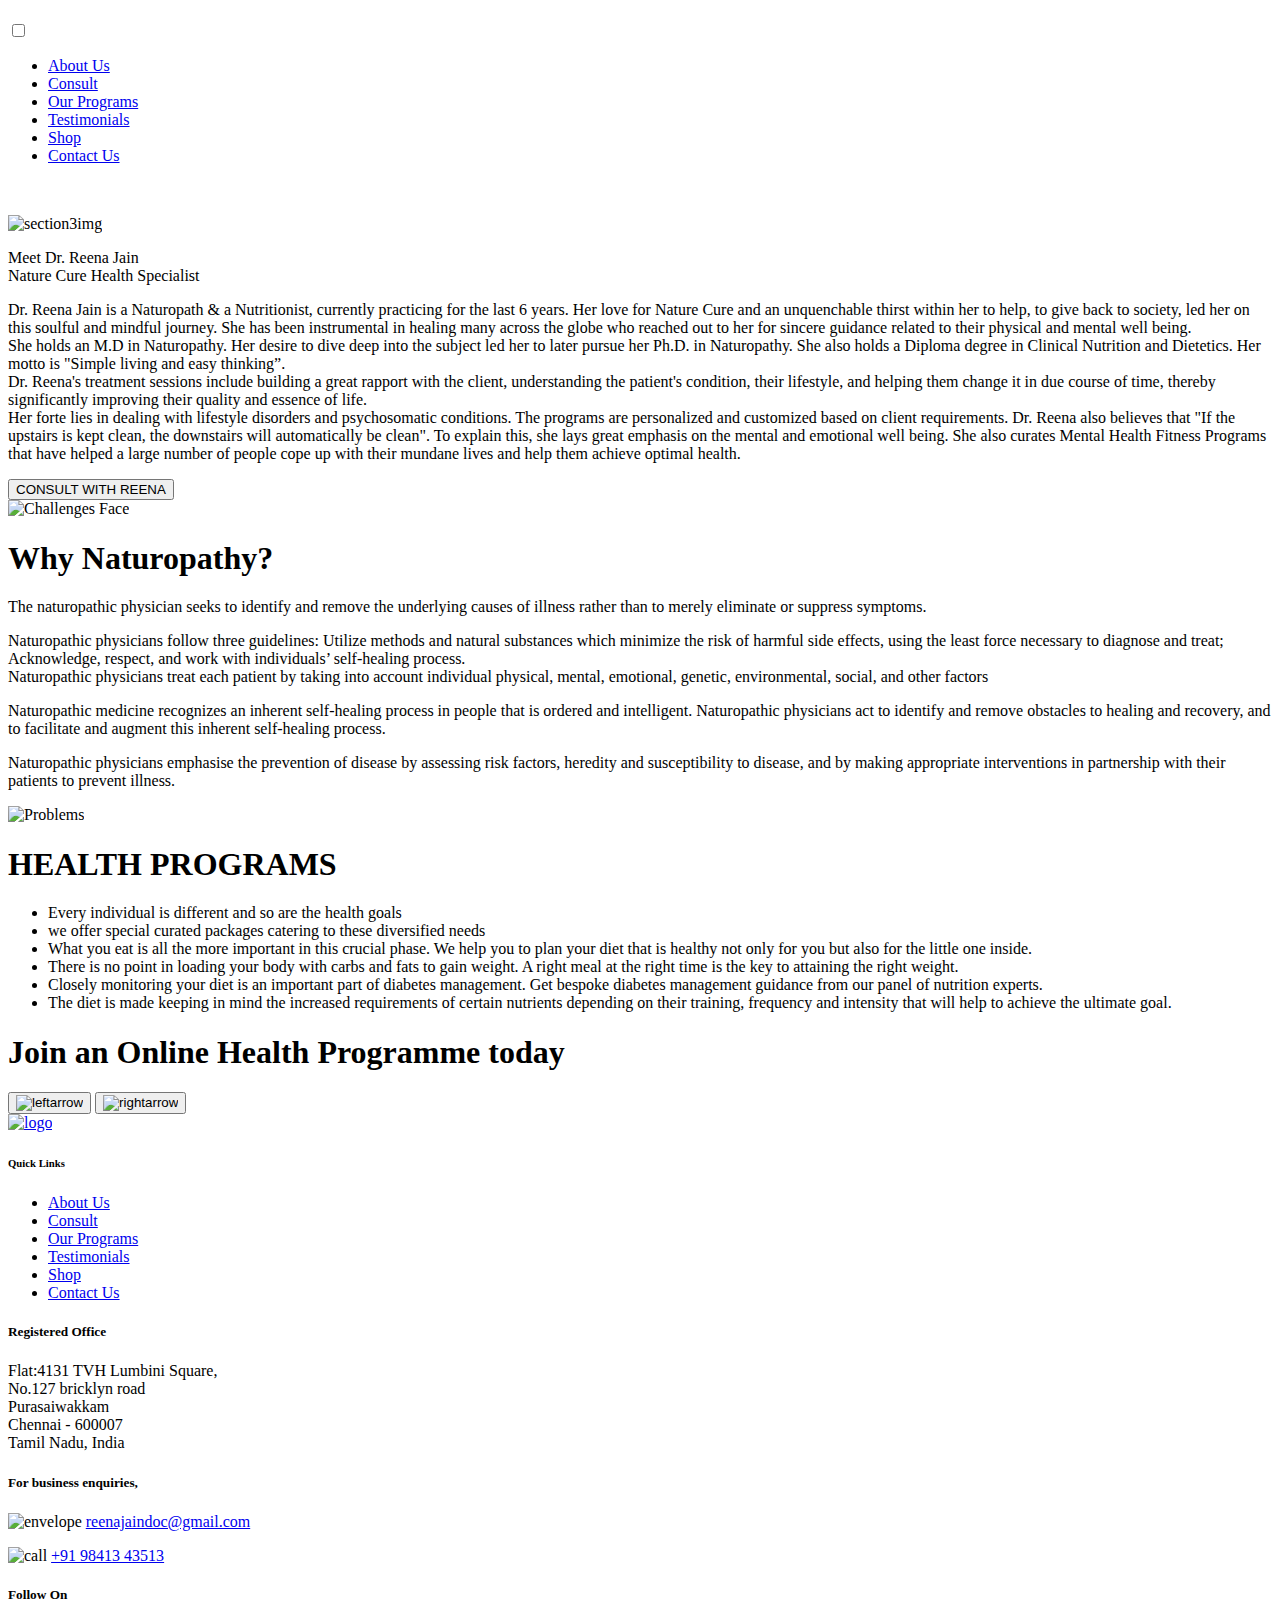
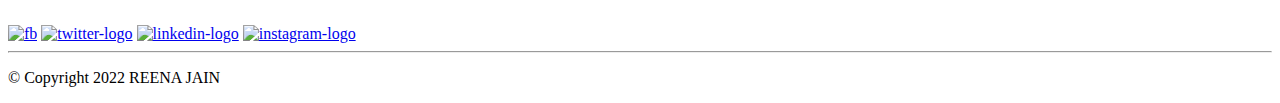
==== index.html @ e1720767 "Add files via upload" ====
<!DOCTYPE html>
<html lang="en">
<head>
<meta charset="UTF-8">
<meta name="viewport" content="width=device-width, initial-scale=1.0">
<meta http-equiv="X-UA-Compatible" content="ie=edge">
<link href="https://stackpath.bootstrapcdn.com/font-awesome/4.7.0/css/font-awesome.min.css" rel="stylesheet">
<link href="https://fonts.googleapis.com/css?family=Bellefair&display=swap" rel="stylesheet">
<link href="https://fonts.googleapis.com/css?family=Open+Sans:300,400,700&display=swap" rel="stylesheet">
<!-- reset css -->
<link rel="stylesheet" href="./assets/css/reset.css">
<!-- styles -->
<link rel="stylesheet" href="./assets/css/style.css">
<link rel="stylesheet" href="./assets/css/responsive.css">
<title>Reena Jain</title>
</head>
<body>
<!-- header section starts here-->
  <div class="header">
    <h1 class="header__logoH1">
      <a class="header__logo" title="REENA ESSENTIALS" href="index.html">
      </a>
    </h1>
          <div id="menuToggle">
              <input type="checkbox" />
                  <span></span>
                  <span></span>
                  <span></span>
             </div>
      <div class="header__navbar" >
          <ul class="header__navbarli"  id="header_navbarli">
            <li> <a class="header__navbarlist" href="about.html" title="about us"> About Us</a></li>
            <li> <a class="header__navbarlist" href="Consult.html" title="Consult">Consult</a></li>
            <li> <a class="header__navbarlist" href="ourprograms.html" title="our Programs">Our Programs</a></li>
            <li> <a class="header__navbarlist"  href="testimonials.html" title="Testimonials"> Testimonials</a></li>
            <li> <a class="header__navbarlist" href="shop.html" title="shop ">Shop</a></li>
            <li> <a class="header__navbarlist"  href="contact.html" title="contact ">Contact Us</a></li>
          </ul>
      </div>
  </div>
  <!-- header section ends here-->
<!-- banner section starts here-->
  <div class="banner">
  <!--   <h1>Personalised hiring gurus!</h1>
    <p class="banner__para ">finding your next stellar UX employee or dream job</p> -->
      <!-- <div class="banner__img"></div> -->
              <base href="">
          <div id="slider">
            <figure>
              <img src="./assets/images/banner3.jpg" alt="">
              <img src="./assets/images/banner2.jpg" alt="">
              <img src="./assets/images/banner1.jpg" alt="">
              <img src="./assets/images/banner5.jpg" alt="">
              <img src="./assets/images/banner4.jpg" alt="">
            </figure>
        </div>
  </div>
<!-- banner section ends here-->
<!-- contain section starts here-->
  <div class="section3">
     <img src="./assets/images/dp.jpeg" class="section3__img" alt="section3img">
    <div class="section3__contain">
      <p class="section3__contain1"> Meet Dr. Reena Jain<br/><span>Nature Cure Health Specialist<span></p>
      <p class="section3__contain2">Dr. Reena Jain is a Naturopath & a Nutritionist, currently practicing for the last 6 years. Her love for Nature Cure and an unquenchable thirst within her to help, to give back to society, led her on this soulful and mindful journey. She has been instrumental in healing many across the globe who reached out to her for sincere guidance related to their physical and mental well being. <br/>
      She holds an M.D in Naturopathy. Her desire to dive deep into the subject led her to later pursue her Ph.D. in Naturopathy. She also holds a Diploma degree in Clinical Nutrition and Dietetics. Her motto is  "Simple living and easy thinking”. <br/>
      Dr. Reena's treatment sessions include building a great rapport with the client, understanding the patient's condition, their lifestyle, and helping them change it in due course of time, thereby significantly improving their quality and essence of life. <br/>
      Her forte lies in dealing with lifestyle disorders and psychosomatic conditions. The programs are personalized and customized based on client requirements. Dr. Reena also believes that "If the upstairs is kept clean, the downstairs will automatically be clean". To explain this, she lays great emphasis on the mental and emotional well being. She also curates Mental Health Fitness Programs that have helped a large number of people cope up with their mundane lives and help them achieve optimal health.
      </p>
      <button class="section3__talentbutton">CONSULT WITH REENA</button>
    </div>
   
  </div>
<!-- contain section ends here-->
<!-- section 4 starts here -->
  
    <div class="section4">
      <div class="section4__image">
        <img src="./assets/images/nature.jpeg" alt="Challenges Face" >
      </div>
      <div class="section4__content">
        <h1>Why Naturopathy?</h1>
        <p >The naturopathic physician seeks to identify and remove the underlying causes of illness rather than to merely eliminate or suppress symptoms.</p>
        <p>  Naturopathic physicians follow three guidelines: Utilize methods and natural substances which minimize the risk of harmful side effects, using the least force necessary to diagnose and treat; Acknowledge, respect, and work with individuals’ self-healing process.
          <br/>
          Naturopathic physicians treat each patient by taking into account individual physical, mental, emotional, genetic, environmental, social, and other factors</p>
        <p>Naturopathic medicine recognizes an inherent self-healing process in people that is ordered and intelligent. Naturopathic physicians act to identify and remove obstacles to healing and recovery, and to facilitate and augment this inherent self-healing process.</p>
        <p>Naturopathic physicians emphasise the prevention of disease by assessing risk factors, heredity and susceptibility to disease, and by making appropriate interventions in partnership with their patients to prevent illness.</p>
      </div>
    </div>
<!-- section 4 ends here -->

<!-- section 5 starts here -->
    <div class="section5">
      <div class="section5__image">
        <img src="./assets/images/programs.png" alt="Problems">
      </div>
      <div class="section5__content">
        <h1 >HEALTH PROGRAMS</h1>
        <ul>
          <li>Every individual is different and so are the health goals</li>
          <li>we offer special curated packages catering to these diversified needs</li>
          <li>What you eat is all the more important in this crucial phase. We help you to plan your diet that is healthy not only for you but also for the little one inside.</li>
          <li>There is no point in loading your body with carbs and fats to gain weight. A right meal at the right time is the key to attaining the right weight.</li>
          <li>Closely monitoring your diet is an important part of diabetes management. Get bespoke diabetes management guidance from our panel of nutrition experts.</li>
          <li>The diet is made keeping in mind the increased requirements of certain nutrients depending on their training, frequency and intensity that will help to achieve the ultimate goal.</li>
        </ul>
      </div>
    </div>
<!-- section 5 ends here -->

<!-- varied development design section starts here-->
<div class="container p8">
  <div class="resCarousel" data-items="2-4-4-4" data-interval="2000" data-slide="1" data-animator="lazy">
    <h1 class="developmentheading">Join an Online Health Programme today</h1>
      <div class="resCarousel-inner">
        <div class="item">
          <div class="tile">
            <div class="class1">
            </div>
          </div>
        </div>
        <div class="item">
        <div class="tile">
        <div class="class2">
        </div>
        </div>
        </div>
        <div class="item">
        <div class="tile">
        <div class="class3">
        </div>
        </div>
        </div>
        <div class="item">
        <div class="tile">
        <div class="class4">
        </div>
        </div>
        </div>
        <div class="item">
        <div class="tile">
        <div class="class5">
        </div>
        </div>
        </div>
        <div class="item">
        <div class="tile">
        <div class="class6">
        </div>
        </div>
        </div>
        <div class="item">
        <div class="tile">
        <div class="class7">
        </div>
        </div>
        </div>
        <div class="item">
        <div class="tile">
        <div class="class8">
        </div>
        </div>
        </div>
        <div class="item">
        <div class="tile">
        <div class="class9">
        </div>
        </div>  
        </div>
        <div class="item">
        <div class="tile">
        <div class="class10">
        </div>
        </div>
        </div>
        <div class="item">
        <div class="tile">
        <div class="class11">
        </div>
        </div>
        </div>
        <div class="item">
        <div class="tile">
        <div class="class12">
        </div>
        </div>
        </div>
        <div class="item">
        <div class="tile">
        <div class="class13">
        </div>
        </div>
        </div>
        <div class="item">
        <div class="tile">
        <div class="class14">
        </div>
        </div>
        </div>
      </div>
        <button class='btn btn-default leftRs' id="leftarrow"><img src="./assets/images/left-arrow.png"  class="leftarrowimg" alt="leftarrow"></button>
        <button class='btn btn-default rightRs' id="rightarrow"><img src="./assets/images/right-arrow.png" class="rightarrowimg" alt="rightarrow"></button>
    </div>
  </div>

<!-- varied development design section ends here-->

<!-- footer section starts here-->
  <div class="footer">
    <div class="footer__content"> 
      <div class="footer__leftDiv">
        <a href="#"><img src="./assets/images/logo.jpeg" class=" footer__logo" alt="logo">  </a>
      </div> 
        <div class="footer__rightDiv">
          <div class="footer__quicklinks myClass">
            <h6 class="footer__quicklinksheader">Quick Links </h6>
              <ul>
              <li><a href="about.html" class="footer__menu">About Us</a></li>
              <li><a href="services.html" class="footer__menu">Consult</a></li>
              <li><a href="process.html" class="footer__menu">Our Programs</a></li>
              <li><a href="whyus.html" class="footer__menu">Testimonials</a></li>
              <li><a href="careers.html" class="footer__menu">Shop</a></li>
              <li><a href="contact.html" class="footer__menu">Contact Us</a></li>
              </ul>
          </div>
            <div class="footer__register myClass">
              <h5 class="footer__registerheader">Registered Office </h5>
                <p class="footer__regaddress">
                  Flat:4131 TVH Lumbini Square,   <br>
                    No.127 bricklyn road <br>
                  Purasaiwakkam<br>
                  Chennai - 600007<br>
                  Tamil Nadu, India </p>
            </div>
          <div class="footer__share myClass">
                <div class="footer__business">
                    <h5 class="footer__contactheader"> For business enquiries,</h5>
                      <p class="footer__contdetails"><img src="./assets/images/envelope.png" class="envelope" alt="envelope"> <a href="mailto:admin@theuxgurus.com" class="footer__mail" title="careers">reenajaindoc@gmail.com </a></p>
                      <p class="footer__contdetails"><img src="./assets/images/call.png" class="call" alt="call"> <a class="footer__mail" href="tel:01234567890">+91 98413 43513</a></p>
                </div>
          </div>
            <div class="footer__contact myClass">
              <h5 class="footer__followheader"> Follow On</h5>
                <div class="footer__social-networks">
                  <a href="https://www.facebook.com/UxgurusConsultancy" target="_blank" class="facebook footer-icon"><img src="./assets/images/facebook-logo.png" class="facebook" alt="fb"></a>
                  <a href="https://twitter.com/UXG_Consultancy" target="_blank" class="twitter footer-icon"><img src="./assets/images/twitter-logo.png" class="twitter-logo" alt="twitter-logo"></a>
                  <a href="https://www.linkedin.com/in/uxgurus/" target="_blank" class="google footer-icon"><img src="./assets/images/linkedin-logo.png" class="linkedin" alt="linkedin-logo"></a>
                  <a href="https://www.instagram.com/your_uxgurus/" target="_blank" class="google footer-icon"><img src="./assets/images/instagram.png" class="instagram" alt="instagram-logo"></a>     
            </div>  
        </div>
      </div>
    </div>
      <hr >
        <p class="footer__copyright">© Copyright 2022 REENA JAIN </p>
  </div>
<!-- footer section ends here-->
<script
  src="https://code.jquery.com/jquery-3.4.1.js"
  integrity="sha256-WpOohJOqMqqyKL9FccASB9O0KwACQJpFTUBLTYOVvVU="
  crossorigin="anonymous"></script>
  <script src="./js/main.js"></script> 
<script src="./js/resCarousel.js"></script>

</body>

</html>
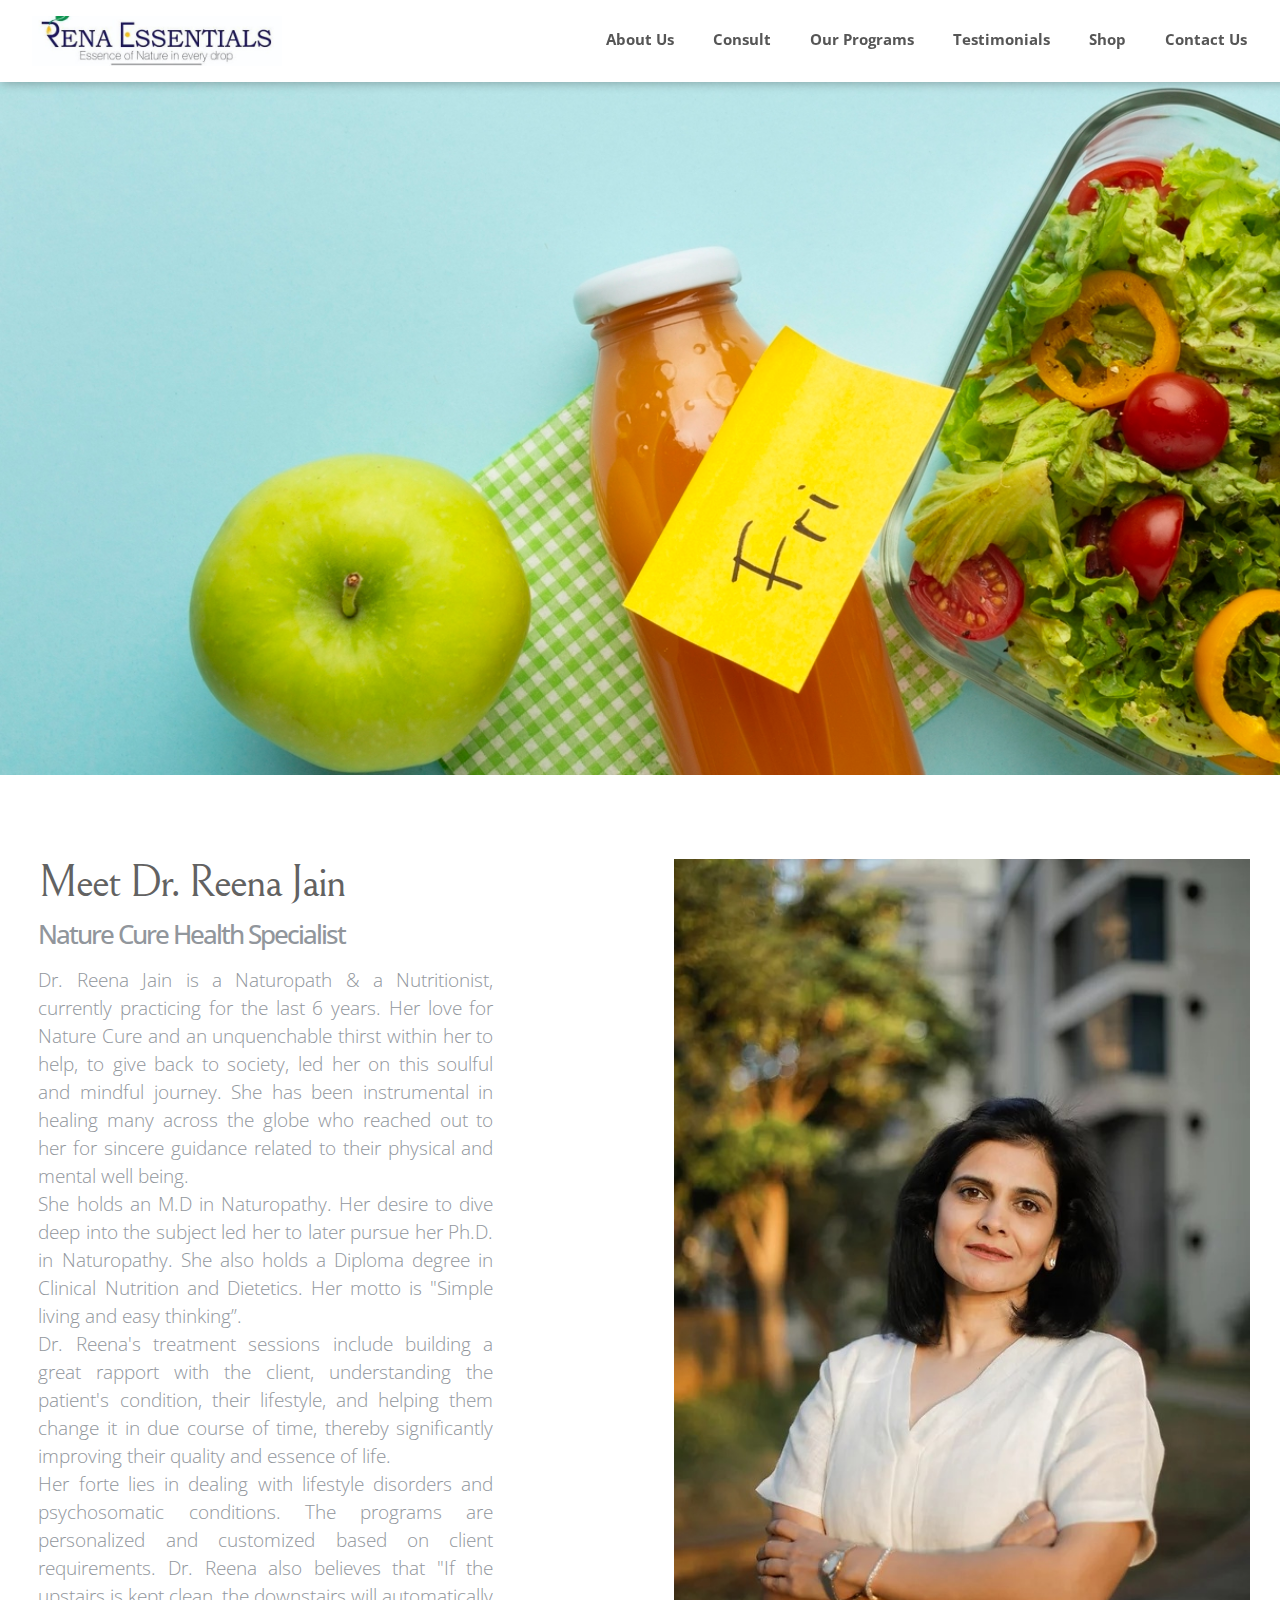
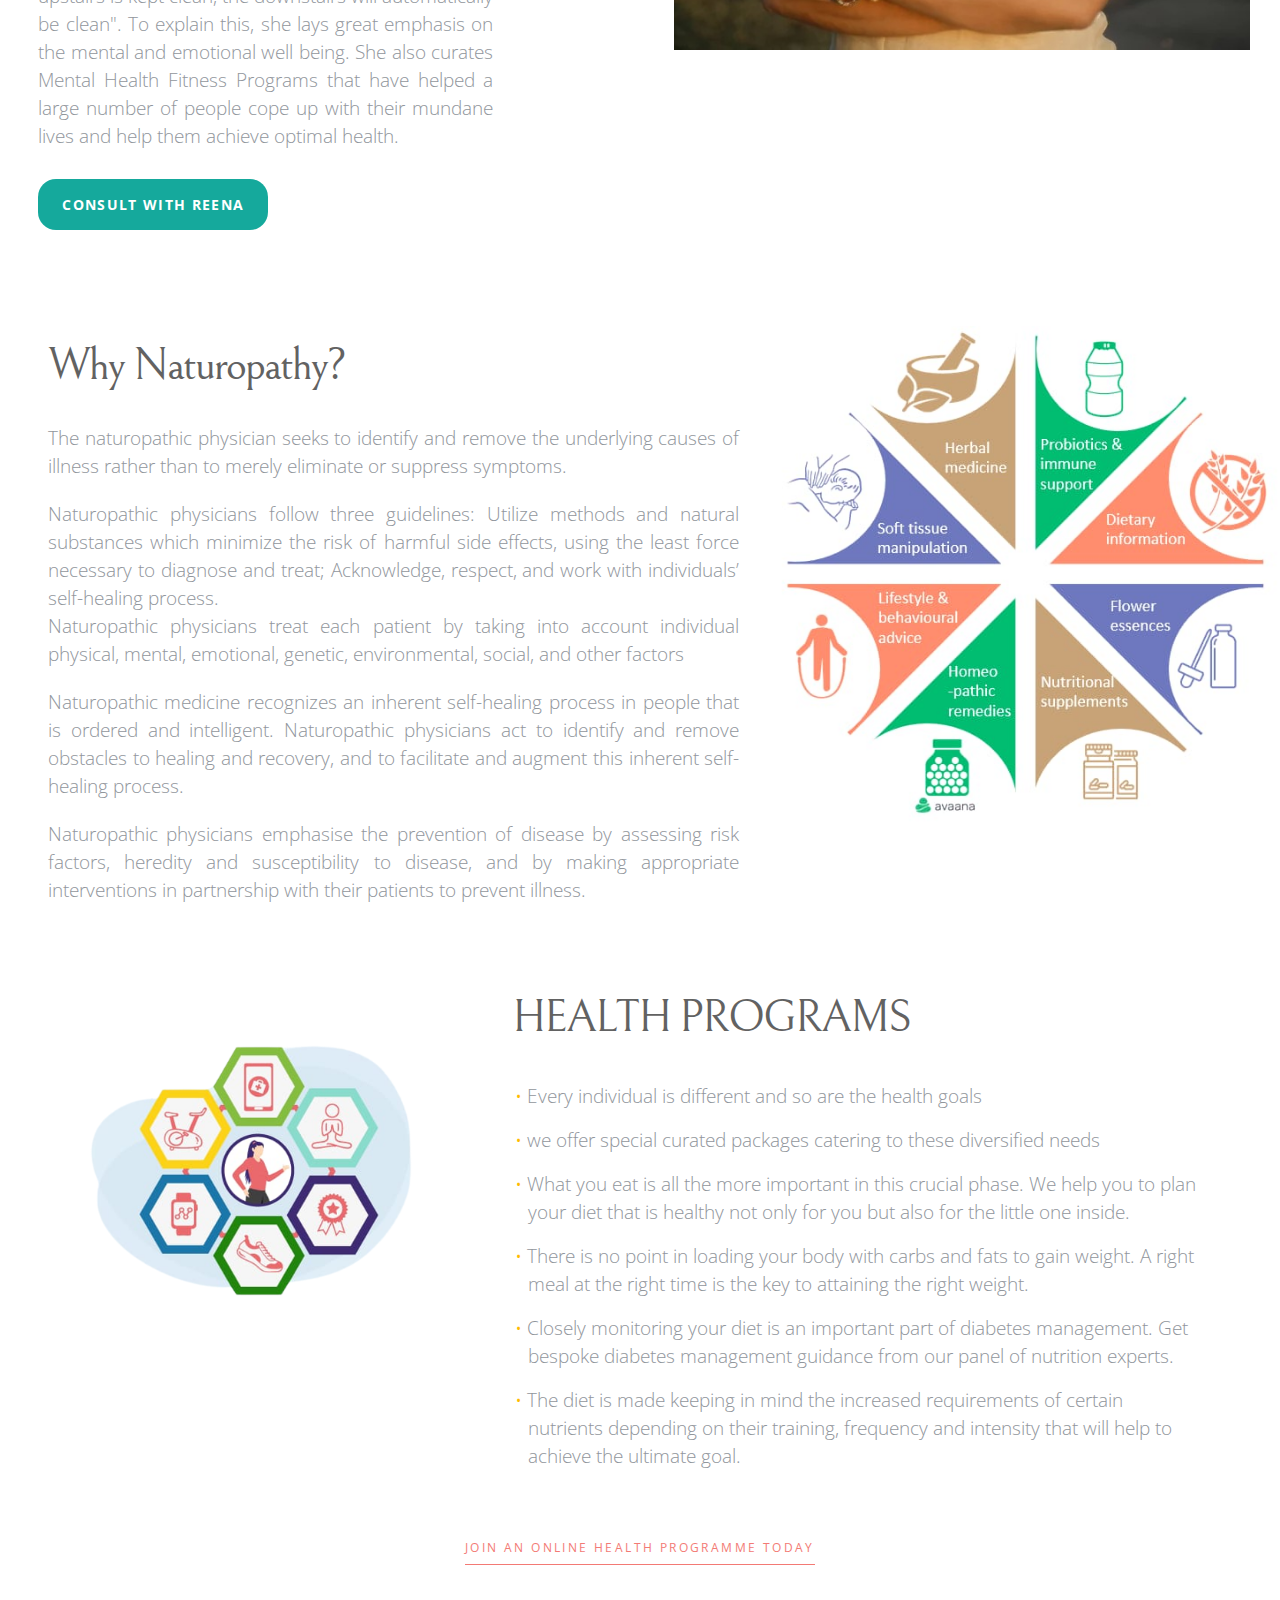
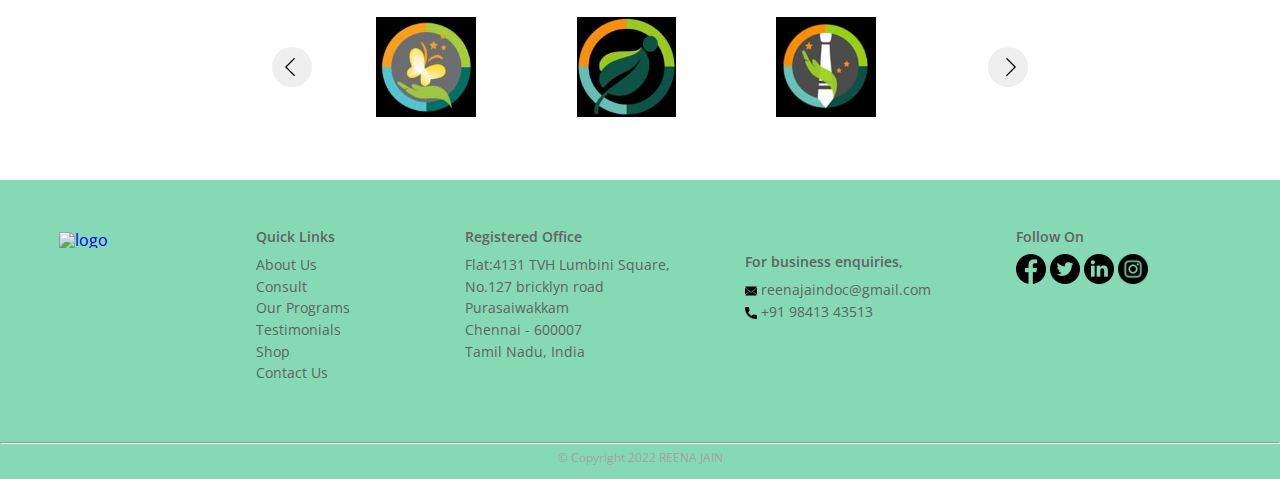
==== commit 7c6e0094: "Add files via upload" ====
--- a/index.html
+++ b/index.html
@@ -32,8 +32,8 @@
             <li> <a class="header__navbarlist" href="about.html" title="about us"> About Us</a></li>
             <li> <a class="header__navbarlist" href="Consult.html" title="Consult">Consult</a></li>
             <li> <a class="header__navbarlist" href="ourprograms.html" title="our Programs">Our Programs</a></li>
-            <li> <a class="header__navbarlist"  href="testimonials.html" title="Testimonials"> Testimonials</a></li>
-            <li> <a class="header__navbarlist" href="shop.html" title="shop ">Shop</a></li>
+            <li> <a class="header__navbarlist"  href="testimonial.html" title="Testimonials"> Testimonials</a></li>
+            <li> <a class="header__navbarlist" href="wwww.renaessentials.com" title="shop ">Shop</a></li>
             <li> <a class="header__navbarlist"  href="contact.html" title="contact ">Contact Us</a></li>
           </ul>
       </div>
@@ -219,7 +219,7 @@
               <li><a href="services.html" class="footer__menu">Consult</a></li>
               <li><a href="process.html" class="footer__menu">Our Programs</a></li>
               <li><a href="whyus.html" class="footer__menu">Testimonials</a></li>
-              <li><a href="careers.html" class="footer__menu">Shop</a></li>
+              <li><a href="wwww.renaessentials.com" class="footer__menu">Shop</a></li>
               <li><a href="contact.html" class="footer__menu">Contact Us</a></li>
               </ul>
           </div>
@@ -235,7 +235,7 @@
           <div class="footer__share myClass">
                 <div class="footer__business">
                     <h5 class="footer__contactheader"> For business enquiries,</h5>
-                      <p class="footer__contdetails"><img src="./assets/images/envelope.png" class="envelope" alt="envelope"> <a href="mailto:admin@theuxgurus.com" class="footer__mail" title="careers">reenajaindoc@gmail.com </a></p>
+                      <p class="footer__contdetails"><img src="./assets/images/envelope.png" class="envelope" alt="envelope"> <a href="mailto:reenajaindoc@gmail.com" class="footer__mail" title="careers">reenajaindoc@gmail.com </a></p>
                       <p class="footer__contdetails"><img src="./assets/images/call.png" class="call" alt="call"> <a class="footer__mail" href="tel:01234567890">+91 98413 43513</a></p>
                 </div>
           </div>
--- a/assets/css/style.css
+++ b/assets/css/style.css
@@ -0,0 +1,1041 @@
+.site-title{
+font-family:"Open Sans", sans-serif;
+}
+.main-navigation ul li a,.main-navigation ul li a:visited,button,a.button,a.fl-button,input[type="button"],input[type="reset"],input[type="submit"]{
+font-family:"Open Sans", sans-serif;
+}
+h1,h2,h3,h4,h5,h6,label,legend,table th,dl dt,.entry-title,.widget-title{
+font-family:"Open Sans", sans-serif;
+}
+body,p,ol li,ul li,dl dd,.fl-callout-text{
+font-family:"Open Sans", sans-serif;
+}
+blockquote,.entry-meta,.entry-footer,.comment-list li .comment-meta .says,.comment-list li .comment-metadata,.comment-reply-link,#respond .logged-in-as{
+font-family:"Open Sans", sans-serif;
+}
+@font-face{
+font-family:OpenSans-Light;
+src: url(../fonts/OpenSans-Light.ttf);
+}
+@font-face{
+font-family:Bellefair-Regular;
+src: url(../fonts/Bellefair-Regular.ttf);
+}
+@font-face{
+font-family:OpenSans-Regular;
+src: url(../fonts/OpenSans-Regular.ttf);
+}
+
+/*Header starts*/
+.header {
+	overflow: auto;
+	background: #ffffff;
+	position: fixed;
+	top: 0;
+	padding: 16px 32px;
+	width: 100%;
+	border-radius: 0;
+	border: none;
+	z-index: 1;
+	box-shadow: 1px 2px 10px -1px rgba(0, 0, 0, .3);
+}
+.Header__toggle{
+    width: 0%;
+    padding: 2% 3%;
+    text-align: left;
+    box-sizing: border-box; 
+    font-size: 30px;
+    display: none;
+    float: left;
+}
+.header__logoH1{
+    width: 250px;
+    height: 50px;
+    float: left;
+}
+.header__logo{
+    background: url('../images/Logo.jpeg') no-repeat;
+    float: left;
+    width: 100%;
+    height: 100%;
+    text-indent: -99999em;
+    background-position: center;
+    background-size: cover;
+}
+.header__navbar{
+	float: right;
+	padding-top: 5px;
+}
+.header__navbarli {
+	list-style-type: none;
+	padding: 10px 30px;
+}
+.header__navbarli li {
+	display: inline-block;
+}
+.header__navbarlist{
+	text-decoration: none;
+	color: #565656;
+	padding-right: 35px;
+	font-size: 15px;
+	font-weight: bold;
+}
+.clear{
+	clear:both;
+}
+.header__navbarlist:hover {
+   text-decoration: none;
+    color: #15a99c;
+    cursor: pointer;
+}
+
+.header .current a{
+   color: #15a99c;  
+}
+#menuToggle{
+    display: none;
+}
+ 
+/*Header ends*/
+/*Footer starts*/
+.footer{
+    background-color: #85d9b5;
+    clear: both;
+}
+.footer__leftDiv{
+    width: 20%; 
+    float: left; 
+    margin: 0px 0px 0px 0px;
+}    
+.footer__content{ 
+    width: 100%;
+    padding-top: 50px; 
+    padding-bottom: 50px;
+    overflow: hidden;
+} 
+.footer__logo{
+  width: 45%;
+padding-left: 23%;
+}
+.footer__rightDiv{
+    width: 80%; 
+    float: right;
+}
+.footer__quicklinks{
+    width: 20%;
+}
+.footer__register{
+    width: 27%;
+}
+.footer__share{
+    width: 26%;
+}
+.footer__contact{
+    width: 25%;
+}
+.myClass{
+    display: inline-block;    
+    vertical-align: top;
+}
+.footer__logoimg{
+    width: 15%;
+    display: inline-block;
+}
+.footer__menu{
+    text-decoration: none;
+    line-height: 1.5;
+    font-size: 0.9rem;
+    color: #626262;
+}
+.footer__mail{
+    text-decoration: none;
+    color: #626262;
+}
+.footer__registerheader, .footer__quicklinksheader, .footer__shareheader, .footer__contactheader, .footer__followheader{
+	font-weight: 600;
+	font-size: 0.85rem;
+	margin-bottom: 10px;
+	color: #626262;
+}
+.footer__regaddress, .footer__shareaddress, .footer__contdetails{
+    line-height: 1.5;
+    font-size: 0.9rem;
+    color: #626262;
+}
+.location, .envelope, .call{
+    height: 12px;
+}
+.footer__business{
+    margin-top: 25px;
+}
+.footer__social-networks {
+    padding-top: 0px;
+    padding-bottom: 10px;
+}
+.facebook, .twitter-logo, .linkedin, .instagram{
+    height: 30px;
+    width: 30px;
+    opacity:5;
+}
+.twitter-logo, .linkedin{
+    margin-left: 0px;
+}
+.facebook:hover, .twitter-logo:hover, .linkedin:hover, .instagram:hover{
+    opacity: 0.4;
+}
+.footer__copyright {
+    text-align: center;
+    padding-bottom: 15px;
+    font-size: 0.75rem;
+    color: #a3a3a3;
+}
+/*Footer ends*/
+/*Common styles starts*/
+.developmentheading, .about__heading, .sections2_heading, .section_content h2, .weare__content h2, .services__heading, .permanent__heading, .contract__heading, .bulk__heading, .process__heading, .whyus__heading, .whyheading, .jobheading, .contact__heading{
+	font-weight: 400;
+    line-height: 2rem;
+    letter-spacing: 0.15rem;
+    color: #f37a75;
+    border-bottom: 1px solid #f37a75;
+    display:table;
+    margin: 0 auto;
+    text-transform: uppercase;
+    font-size: 0.75rem;
+}
+.section3__contain1, .section4__content h1, .section5__content h1, .about__contain1, .weare__content h1, .services__details, .permanent__content1, .contract__content1, .bulk__content1, .process__contain, .whyus__details{
+	font-size: 2.8rem;
+	color: #626262;
+	font-family: 'Bellefair', serif;
+	line-height: 3rem;
+	letter-spacing: -2px;
+	line-height: 3rem;
+}
+.section3__contain2, .section4__content p, .section5 li, .about__contain2, .weare__content p, .permanent__content2, .contract__content2, .bulk__content2, .whyus__contain{
+	font-size: 1.2rem;
+	color: #91969c;
+	line-height: 1.75rem;
+	font-family: 'Open Sans', sans-serif;
+	font-weight: 200;
+}
+/*Common styles ends*/
+/*Home Starts*/
+
+.banner{
+/*background-color: #e1f1ff;*/
+margin-bottom: 5%;
+}
+.banner h1 {
+font-family: 'Bellefair', serif;
+font-size: 4rem;
+font-weight: 100;
+padding:6rem 0 1rem 0;
+color: #565656;
+margin: 0;
+letter-spacing: -2px;
+text-align: center;
+margin-top: 5%;
+}
+.banner__para  {
+font-size: 1.2rem;
+padding: 0;
+color: #565656;
+line-height: normal;
+margin: 0;
+text-align: center;
+font-family: "Open Sans", sans-serif;
+}
+.banner__img{
+background: url('../images/banner1.jpg') no-repeat;
+height: 740px;
+/*background-position: center;*/
+width: auto;
+/*margin-top: 5%;*/
+/*background-color:  #e1f1ff;*/
+text-align: center;
+background-size: cover;
+
+}
+ @keyframes slidy {
+0% { left: 0%; }
+20% { left: 0%; }
+25% { left: -100%; }
+45% { left: -100%; }
+50% { left: -200%; }
+70% { left: -200%; }
+75% { left: -300%; }
+95% { left: -300%; }
+100% { left: -400%; }
+}
+
+
+div#slider { overflow: hidden; }
+div#slider figure img { width: 20%; float: left; }
+div#slider figure { 
+  position: relative;
+  width: 500%;
+  margin: 0;
+  left: 0;
+  text-align: left;
+  font-size: 0;
+  animation: 15s slidy infinite; 
+  background-size: cover;
+}
+
+.section3__contain{
+width: 45%;
+    margin-bottom: 5%;
+    float: left;
+    padding-left: 3%;
+}
+.section3__contain1 span{
+font-size: 1.6rem;
+    color: #91969c;
+    line-height: 1.75rem;
+    font-family: 'Open Sans', sans-serif;
+    font-weight: 500;
+}
+.section3__contain1{
+margin-bottom: 2%;
+width: 77%;
+float: left;
+}
+.section3__contain2{
+width: 79%;
+margin-bottom: 5%;
+float: left;
+text-align: justify;
+}
+.section3__talentbutton{
+border: none;
+text-align: center;
+cursor: pointer;
+color: #fff;
+font-size: 0.875rem;
+outline: none;
+background-color: #15a99c;
+border-radius: 18px;
+letter-spacing: 0.08313rem;
+padding:16px 24px;
+text-transform: uppercase;
+font-weight: bold;
+}
+.section3__talentbutton:hover{
+background-color: #32d6a9;
+}
+.section3__img{
+    float: right;  
+    width: 45%;
+    padding: 0px 30px 30px 30px;
+}
+/*section 4*/
+.section4 {
+background: #fff;
+overflow: hidden;
+width: 100%;
+height: auto;
+text-align: justify;
+}
+.section4__content {
+width: 54%;
+height: auto;
+float: left;
+margin: 2rem 0 0 0;
+padding: 0 0rem 0 3rem;
+}
+.section4__content h1 {
+margin: 1rem 0 1.5rem 0;
+}
+.hidden {
+Opacity: 1;
+}
+.section4__content p {
+margin: 0;
+padding: 10px 0px;
+}
+.challenge .section4__image {
+height: auto;
+float: right;
+padding-top: 40px;
+margin: 0;
+}
+.section4__image {
+width: 40%;
+height: auto;
+float: right;
+margin: 2rem 0 0 0;
+}
+.weare_image{
+width: 40%;
+height: auto;
+float: left;
+margin: 5rem 0 0 0;
+}
+.common_section {
+font-size: 1.2rem;
+padding: 0;
+color: #565656;
+line-height: normal;
+margin: 0;
+}
+.challenge .section_image img {
+margin: 0 0 0 0;
+}
+img {
+max-width: 100%;
+}
+.section4__content h1 {
+    margin: 1rem 0 1.5rem 0;
+}
+.section4__content p {
+    margin: 0;
+    padding: 10px 0px;
+}
+
+/*section 5*/
+.section5 {
+overflow: auto;
+padding: 2rem 0rem;
+width: 100%;
+height: auto;
+}
+
+
+.section5__image {
+width: 40%;
+height: auto;
+float: left;
+margin: 5rem 0 0 0;
+}
+.section5__content {
+width: 60%;
+height: auto;
+float: left;
+margin: 2rem 0 0 0;
+padding: 0 0rem 0 0rem;
+}
+.section5__content1 h2 {
+font-size: 0.75rem;
+font-weight: 400;
+color: #f37a75;
+line-height: 2rem;
+letter-spacing: 0.15rem;
+border-spacing: 0px;
+border-bottom: 1px solid #f37a75;
+display: table;
+}
+.hidden_part {
+visibility: hidden;
+}
+.section5__content h1 {
+margin: 1rem 0 1.5rem 0;
+}
+.section5 li::before {
+content: "• ";
+color: #ffbb00;
+}
+.section5 li {
+padding: 1rem 5rem 0 1rem;
+text-indent: -0.8rem;
+}
+.section5__content1 h1 {
+    margin: 1rem 0 1.5rem 0;
+}
+
+/*development skillsets starts here*/
+/*resCarousel Css*/
+.p8{
+margin-bottom: 3%;
+padding-top: 30px;
+}
+.class1 {
+background: url('../images/p1.jpeg') center center no-repeat;
+height: 100px;
+width: 150px;
+color: white;
+background-size: contain;
+}
+.class2 {
+background: url('../images/p2.jpeg') center center no-repeat;
+height: 100px;
+width: 150px;
+color: white;
+background-size: contain;
+}
+.class3 {
+background: url('../images/p3.jpeg') center center no-repeat;
+height: 100px;
+width: 150px;
+color: white;
+background-size: contain;
+}
+.class4 {
+background: url('../images/p4.jpeg') center center no-repeat;
+height: 100px;
+width: 150px;
+color: white;
+background-size: contain;
+}
+.class5 {
+background: url('../images/p5.jpeg') center center no-repeat;
+height: 100px;
+width: 150px;
+color: white;
+background-size: contain;
+}
+.class6 {
+background: url('../images/p1.jpeg') center center no-repeat;
+height: 100px;
+width: 150px;
+color: white;
+background-size: contain;
+}
+.class7 {
+background: url('../images/p2.jpeg') center center no-repeat;
+height: 100px;
+width: 150px;
+color: white;
+background-size: contain;
+}
+.class8 {
+background: url('../images/p3.jpeg') center center no-repeat;
+height: 100px;
+width: 150px;
+color: white;
+background-size: contain;
+}
+.class9 {
+background: url('../images/p4.jpeg') center center no-repeat;
+height: 100px;
+color: white;
+background-size: contain;
+}
+.class10 {
+background: url('../images/p5.jpeg') center center no-repeat;
+height: 100px;
+width: 150px;
+color: white;
+background-size: contain;
+}
+.class11 {
+background: url('../images/p1.jpeg') center center no-repeat;
+height: 100px;
+width: 150px;
+color: white;
+background-size: contain;
+}
+.class12 {
+background: url('../images/p2.jpeg') center center no-repeat;
+height: 100px;
+width: 150px;
+color: white;
+background-size: contain;
+}
+.class13 {
+background: url('../images/p3.jpeg') center center no-repeat;
+height: 100px;
+width: 150px;
+color: white;
+background-size: contain;
+}
+.class14 {
+background: url('../images/p4.jpeg') center center no-repeat;
+height: 100px;
+width: 150px;
+color: white;
+background-size: contain;
+}
+
+.outt {
+display: none;
+}
+
+.leftarrowimg, .rightarrowimg{
+height: 20px;
+width: 20px;
+}
+.leftarrowimg{
+vertical-align: middle;
+margin-right: 5px;
+}
+.rightarrowimg{
+vertical-align: middle;
+margin-left: 5px;
+}
+.leftRs {
+position: absolute;
+margin: auto;
+top: 60px;
+bottom: 0;
+cursor: pointer;
+left: 0;
+width: 40px;
+height: 40px;
+border-radius: 999px;
+margin-left: 80px;
+outline: none;
+border: none;
+}
+.leftRs:hover{
+box-shadow: 1px 2px 10px -1px rgba(0, 0, 0, .3);
+}
+.rightRs:hover{
+box-shadow: 1px 2px 10px -1px rgba(0, 0, 0, .3);
+}
+.rightRs {
+position: absolute;
+margin: auto;
+top: 60px;
+right: 0;
+bottom: 0; 
+cursor: pointer;
+width: 40px;
+height: 40px;
+border-radius: 999px;
+margin-right: 60px;
+outline: none; 
+border: none;
+}
+#leftarrow, #rightarrow{
+border-radius: 25px;
+}
+
+.resCarousel {
+/*float: left;
+overflow: hidden;*/
+width: 70%;
+margin: 0 auto;
+position: relative;
+}
+
+.resCarousel-inner {
+overflow-x: hidden;
+white-space: nowrap;
+font-size: 0;
+vertical-align: top;
+width: 70%;
+margin: 0 auto;
+padding-top: 3%;
+}
+
+.resCarousel-inner .item {
+display: inline-block;
+font-size: 14px;
+white-space: initial;
+}
+
+
+/*tile css*/
+
+.resCarousel-inner .item .tile {
+background: white;
+margin: 25px
+}
+.tile{
+text-align: center;
+}
+
+/*animation*/
+
+.resCarousel[data-animator="lazy"] .item {
+transition: .6s ease all;
+}
+
+/*Home ends*/
+/*AboutUS Starts*/
+.about__heading1 {
+    display: none;
+}
+.about__heading{
+    margin:0px 0px 10px 0px;
+}
+.about{
+   padding-top: 100px;  
+   padding-bottom: 3%;
+}
+.about__img{
+	width: 33%;
+	float: left;
+	padding-left: 3%;
+    margin-bottom: 5%;
+}
+.about__contain1{
+    width: 86%;
+    padding-bottom: 3%;
+}
+.about__contain2{
+    width: 85%;
+}
+.about__description{
+        float: left;
+    width: 60%;
+    padding-left: 30px;
+    }
+.weare__content {
+width: 60%;
+height: auto;
+float: left;
+margin: 2rem 0 0 0;
+padding: 0 0rem 0 0rem;
+}
+.weare__content h1 {
+    margin: 1rem 0 1.5rem 30px;
+
+}
+.weare__content p {
+    margin: 0;
+    padding: 10px 30px;
+}
+.weare__image{
+    width: 40%;
+    height: auto;
+    float: right;
+    padding: 1rem 0 0 0;
+}
+
+.weare{
+    overflow: auto;
+      height: auto;
+    padding-bottom: 3%;
+    clear:both;
+}
+.weare__content h2{
+    margin-left: 30px;
+
+}
+.weare__spanclass {
+    font-size: 1.25rem;
+      font-weight: bold;
+}
+img {
+    max-width: 100%;
+}
+img {
+    display: inline-block;
+    vertical-align: middle;
+}
+
+
+
+
+/*AboutUS ends*/
+/*Services Starts*/
+.services{
+padding-top: 80px;
+ margin-bottom: 2%;
+}
+.services__heading{
+    margin: 0 auto;
+}
+.services__details{
+    text-align: center;
+        margin-bottom: 5%;
+        width: 85%;
+    margin: 0 auto;
+    padding-bottom: 4%;
+}
+.permanent, .contract, .bulk{
+overflow: auto;
+padding:3%;
+    padding-bottom: 0%;
+}
+.bulk{
+    padding-bottom: 2%;
+}
+.permanent__heading{
+    margin: 0px 0px 15px 0px;
+}
+.permanent__img{
+    width: 34%;
+    float: left;
+}
+.permanent__desc{
+        width: 66%;
+    float: left;
+    padding-top: 0;
+}
+.permanent__content1{
+    margin-bottom: 2%;
+}
+.permanent__contain2{
+}
+
+.contract__desc{
+    width: 66%;
+    float: left;
+}
+.contract__heading{
+ margin: 0px 0px 15px 0px;
+}
+.contract__img{
+    width: 34%;
+    float: right;
+}
+.contract__content1, .contract__content2 {
+        margin-bottom: 2%;
+}
+
+.bulk__heading{
+    margin: 0px 0px 15px 0px;
+}
+.bulk__img{
+    width: 34%;
+    float: left;
+}
+.bulk__desc{
+        width: 66%;
+    float: left;
+    padding-top: 0;
+}
+.bulk__content1{
+ margin-bottom: 2%;
+}
+.bulk__content2{
+   }
+
+/*Services ends*/
+/*Process Starts*/
+
+.processmain{
+ /*   background-color:#edf4fa;*/
+}
+.process__heading{
+     padding-top:80px;
+    margin-bottom: 2%;
+}
+.process__contain{
+    padding-bottom: 5%;
+    width: 75%;
+   text-align: center;
+       margin: 0 auto;
+}
+.process__contain1{
+
+      text-align: center;
+    padding-bottom: 5%;
+}
+.process__img{
+     width: 70%;
+}
+/*Process ends*/
+/*Whyus Starts*/
+.whyus{
+        padding-top: 80px;
+         margin-bottom: 2%;
+}
+
+.whyus__details{
+    padding-top: 2%;
+    text-align: center;
+    width: 75%;
+     padding-bottom: 5%;
+    margin: 0 auto;
+
+}
+.differnetmain{
+	float: left;
+	width: 28%;
+	margin-left: 5%;
+}
+.differnet, .usp, .problem, .solution{
+	height: 300px;
+	display: block;
+}
+.differnetheading{
+    font-size: 1rem;
+        color: #f37a75;
+    font-weight: 600;
+    text-align: center;
+    margin-bottom: 15px;
+    text-transform: uppercase;
+}
+.whyus__contain{
+    text-align: center;
+    margin-bottom: 5%;
+}
+.whyus__img{
+	    float: left;
+    height: 496px;
+    width: 30%
+}
+.problemmain{
+	float: left;
+	width: 28%;
+	margin-right: 5%;
+    padding-bottom: 3%;
+}
+
+/*Whyus ends*/
+/*Career Starts*/
+
+/*banner starts from here*/
+.banner{
+    margin-top: 75px;
+}
+.careerbanner__img{
+    width: 100%;
+}
+/*banner ends from here*/
+.jobheading{
+    margin: 0 auto;
+    margin-bottom: 2%;
+}
+
+.carrerbanner{
+margin-bottom: 2%;
+padding-top: 5%;
+}
+.container__mainbox{ 
+    float: left;
+    width: 28%;
+    height: 245px;
+    box-shadow: 0px 0px 10px 2px #ccc;
+    border-radius: 5%;
+    border: 4px solid #e8e9eb;
+    color: black;
+    padding: 15px;
+    font-size: 15px;
+    line-height: 17px;
+    text-align: left;
+    margin: 15px;
+        } 
+.container__header{
+            font-size: 22px;
+    line-height: 1rem;
+    text-align: center;
+    margin-bottom: 10px;
+    margin-top: 10px;
+    }
+.container__desc{
+       
+    font-size: 14px;
+    margin: 0;
+    padding: 10px 0px;
+        line-height: 1.2rem;
+    }
+.container__spanclass{
+        color: darkorange;
+    }
+.container__skills{
+    margin: 0;
+    padding: 5px 0px;
+        font-size: 14px;
+            line-height: 1.2rem;
+    }
+.container__location{
+    padding: 10px 0px;
+        font-size: 14px;
+            line-height: 1.2rem;
+}
+.container__button{
+        text-align: center;
+    }
+.container__applybutton{
+        border: none;
+    text-align: center;
+    cursor: pointer;
+    color: #fff;
+    font-size: 0.6875rem;
+    outline: none;
+    background-color: #FFA500;
+    font-weight: bold;
+    border-radius: 18px;
+    padding: 8px 32px;
+    text-decoration: none;  
+    letter-spacing: 0.08313rem;
+        text-transform: uppercase;
+}
+.container__applybutton:hover{
+    background-color: #FF8C25;
+    color: #fff;
+}
+.location1{
+    font-size: 15px;
+}
+/*Career ends*/
+/*Contactus Starts*/
+.contactbanner{
+    margin-bottom: 2%;
+padding-top: 5%;
+
+}
+.contactbanner__img{
+    width:100%;
+}
+.contact{
+    width: 60%;
+    float: left;
+}
+.contact__main{
+	width: 90%;
+	margin:0 auto;	
+}
+.contact__heading{
+    margin: 0 auto;
+}
+.contact__input{
+	outline: none;
+    padding-bottom: 10px;
+    border-top: none;
+    border-left: none;
+    border-right: none;
+    width: 100%;
+    border-bottom: 2px solid #32d6a9;;
+    color: #626262;;
+    padding-top: 4%;
+    font-size: 1.2rem;
+     font-family: 'Open Sans', sans-serif;
+         font-weight: 200;
+}
+.contact__button{
+    border: none;
+    text-align: center;
+    cursor: pointer;
+    color: #fff;
+    font-size: 0.6875rem;
+    outline: none;
+    background-color: #32d6a9;
+    border-radius: 18px;
+       margin-top: 5%;
+       margin-bottom: 5%;
+       cursor: pointer;
+       padding: 8px 32px;
+           letter-spacing: 0.08313rem;
+               text-transform: uppercase;
+               font-weight: bold;
+}
+.contact__button:hover{
+	cursor: pointer;
+    background-color: #15a99c;
+}
+.contact__errMsg{
+    font-size: 16px;
+    color: red;
+    padding-top: 5px;
+    padding-bottom: 5px;
+}
+.contact__sucessmsg{
+	    color: green;
+    font-size: 18px;
+     padding-top: 5px;
+    padding-bottom: 5px;
+}
+
+.map{
+margin-bottom: 5%;
+    width: 38%;
+    float: left;
+    padding: 10px;
+}
+/*Contactus ends*/
+.purechat-display-block .purechat-collapsed-image {
+    outline: none!important;
+}
+#PureChatWidget.purechat .purechat-card {
+        background-color: #8c3030 !important;
+}
+/*#PureChatWidget.purechat .purechat-card {
+    background-color: var(--purechat-s-bg-l) !important;
+}*/
+#PureChatWidget.purechat .purechat-content-wrapper {
+    background-color: var(--purechat-s-bg-l) !important;
+    }    --- a/assets/css/responsive.css
+++ b/assets/css/responsive.css
@@ -0,0 +1,600 @@
+@media (max-width:1200px) {
+.header__navbar{
+    padding-top: 0px;
+}
+.banner{
+    margin-top: 70px;
+}
+.section3__contain1{
+    width: 85%;
+}
+.section3__contain2{
+    width: 89%;
+}
+.about__contain1 {
+    width: 88%;
+}
+.container__mainbox {
+    width: 27.6%;
+    height: 260px;
+}
+.carrerbanner {
+    padding-top: 80px;
+}
+.whyus__heading{
+    padding-top: 0px;
+}
+}
+
+@media (max-width: 992px) {
+.header__navbar {
+    padding-top: 0px;
+}
+.banner {
+    margin-top: 69px;
+}
+.banner__img{
+    height: 300px;
+    background-size: contain;
+}
+.section3__contain1, .section_content h1, .section5__content h1, .about__contain1, .weare__content h1, .services__details, .permanent__content1, .contract__content1, .bulk__content1, .process__contain, .whyus__details {
+    font-size: 2.5rem;
+    line-height: 2.5rem;
+}
+.section3__contain2, .section_content p, .section5 li, .about__contain2, .weare__content p, .permanent__content2, .contract__content2, .bulk__content2, .whyus__contain {
+    font-size: 1rem;
+    line-height: 1.5rem;
+}
+.resCarousel-inner .item .tile {
+background: white;
+margin: 10px
+}
+.carrerbanner {
+    padding-top: 78px;
+}
+.container__mainbox {
+    width: 26.4%;
+    height: 280px;
+}
+.container__desc {
+    height: 75px;
+}
+.container__skills {
+    height: 65px;
+}
+.contactbanner {
+    padding-top: 7%;
+}
+.map {
+    width: 37%;
+}
+}
+
+
+
+@media (max-width: 768px) {
+.header__navbarli {
+    padding: 15px 50px;
+}
+.header__navbarlist {
+    padding-right: 10px;
+        font-size: 12px;
+}
+.banner {
+    margin-top: 55px;
+}
+.banner__img {
+    height: 235px;
+    background-size: contain;
+}
+.section3__contain1, .section4__content h1, .section5__content h1, .about__contain1, .weare__content h1, .services__details, .permanent__content1, .contract__content1, .bulk__content1, .process__contain, .whyus__details {
+    font-size: 2.1rem;
+    line-height: 2.3rem;
+}
+.section3__contain2, .section4__content p, .section5 li, .about__contain2, .weare__content p, .permanent__content2, .contract__content2, .bulk__content2, .whyus__contain {
+    font-size: 1rem;
+    line-height: 1.5rem;
+}
+.section3__img {
+    padding: 0px 20px 20px 20px;
+}
+.class1, .class2, .class3, .class4, .class5, .class6, .class7, .class8, .class9, .class10, .class11, .class12, .class13, .class14{
+    width:90px;
+    height: 75px;
+}
+.resCarousel-inner {
+ width: 65%;
+}
+
+.leftRs {
+    margin-left: 45px;
+}
+.rightRs {
+    margin-right: 45px;
+}
+.resCarousel-inner .item .tile {
+    margin: 0px;
+}
+.footer__logo {
+    width: 60%;
+}
+.footer__quicklinks {
+    width: 19%;
+}
+.footer__menu {
+    font-size: 12px;
+}
+.footer__regaddress, .footer__shareaddress, .footer__contdetails {
+    font-size: 12px;
+}
+
+.container__header {
+    line-height: 1.5rem;
+    font-size: 17px;
+}
+.container__mainbox {
+    width: 24.4%;
+    height: 350px;
+}
+.container__desc {
+    height: 110px;
+}
+.container__skills {
+    height: 100px;
+}
+.container__applybutton {
+    padding: 8px 10px;
+}
+
+}
+
+@media screen and (max-width: 576px) and (min-width: 321px){
+
+/*.section3__contain1, .section_content h1, .section5__content h1, .about__contain1, .weare__content h1, .services__details, .permanent__content1, .contract__content1, .bulk__content1, .process__contain, .whyus__details {
+    font-size: 16px;
+    line-height: 2.5rem;
+}
+.section3__contain2, .section_content p, .section5 li, .about__contain2, .weare__content p, .permanent__content2, .contract__content2, .bulk__content2, .whyus__contain {
+    font-size: 12px;
+    line-height: 1.5rem;
+}*/
+input,
+textarea,
+button,
+select,
+a {
+  -webkit-tap-highlight-color: rgba(0,0,0,0);
+}
+body{
+  -webkit-user-select: none; 
+  -moz-user-select: none; 
+  -ms-user-select: none; 
+  user-select: none; 
+}
+.section3__contain1, .section4__content h1, .section5__content h1, .about__contain1, .weare__content h1, .services__details, .permanent__content1, .contract__content1, .bulk__content1, .process__contain, .whyus__details {
+    font-size: 1.5rem;
+    line-height: 1.7rem;
+}
+    .header{
+        padding: 10px 0px;
+        text-align: center;
+    }
+.Header__toggle{
+    display: block;
+}
+.header__logoH1 {
+    width: 250px;
+    height: 50px;
+    float: none;
+    display: inline-block;
+}
+
+.Header__menu{
+    float: left;
+}
+.header__navbarlist {
+    font-size: 16px;
+}
+.header__navbar {
+    float: none;
+}
+.fa{
+    color: #f37a75;
+}
+.header__navbarli {
+    display: none;
+    padding: 0px;
+}   
+.header__navbarli li{
+        text-align: center;
+    margin-top: 15px;
+    margin-right: 0px;
+    display: block;
+}
+.banner h1{
+    font-size: 2.5rem;
+}
+.banner__para {
+    font-size: 0.8rem;
+}   
+.banner__img {
+    height: 110px;
+}
+.section3__img{
+    width: 85%;
+    margin: 0 auto;
+    padding: 1rem 0rem;
+    display: block;
+    float: none;
+}
+.section3__contain{
+        display: block;
+    float: none;
+    width: 85%;
+    margin: 0 auto;
+    padding:0;
+    padding-bottom: 3%;
+}
+.section4__content{
+  width: 85%;
+    margin: 0 auto;
+    float: none;
+    padding: 0;
+    display: block;
+    padding-bottom: 3%;
+}
+.section4__image {
+    height: auto;
+    float: none;
+    margin: 0 auto;
+    width: 85%;
+    padding: 0;
+}
+.section4__content h1 {
+    margin: 1rem 0 0rem 0;
+}
+.section5 {
+    padding: 1rem 0rem;
+}
+.section5__image{
+        width: 85%;
+    margin: 0 auto;
+    float: none;
+    display: block;
+}
+.section5__content{
+        width: 85%;
+    margin: 0 auto;
+    float: none;
+    padding: 0;
+    display: block;
+}
+.section5 li {
+    padding: 1rem 0rem 0 1rem;
+    }
+    .section5__content h1 {
+    margin: 1rem 0 0rem 0;
+}
+.p8 {
+    margin-bottom: 5%;
+    padding-top: 10px;
+}
+.developmentheading{
+    text-align: center;
+        letter-spacing: 0.10rem;
+        font-size: 10px;
+}
+.resCarousel-inner {
+ width: 55%;
+}   
+.p8:hover{
+    display: block;
+}
+.item{
+    width: 27%;
+}
+.tile{
+    width: 50%;
+}
+.resCarousel {
+    width: 95%;
+    margin: 0 auto;
+}
+#leftarrow, #rightarrow {
+    display: none;
+    }
+
+.class1:hover  .leftRs{
+    display: inline-block;
+}
+.footer__menu {
+    font-size: 10px;
+}
+.footer__regaddress, .footer__shareaddress, .footer__contdetails {
+    font-size: 10px;
+}
+/*about responsive css*/
+.about__heading1 {
+    display: table;
+        font-weight: 400;
+    line-height: 2rem;
+    letter-spacing: 0.15rem;
+    color: #f37a75;
+    border-bottom: 1px solid #f37a75;
+    text-transform: uppercase;
+    font-size: 0.75rem;
+       margin: 0 auto;
+       margin-bottom: 2%;
+}
+.about__heading, .weare__content h2, .permanent__heading, .contract__heading, .bulk__heading{
+    display: none;
+}
+.about{
+   padding-top: 100px;  
+   padding-bottom: 3%;
+}
+.about__img{
+    width: 85%;
+    margin: 0 auto;
+    padding: 0;
+    float: none;
+    display: block;
+}
+.about__description{
+        width: 85%;
+    padding: 0;
+    margin: 0 auto;
+    float: none;
+    display: block;
+}
+.about__contain1, .about__contain2 {
+    width: 100%;
+}
+.weare__content h2{
+    margin-left: 0;
+}
+.sections2_weare {
+    padding: 0rem 0rem;
+}
+.weare__image{
+    width: 85%;
+    height: auto;
+    padding: 1rem 0 1rem 0;
+    margin: 0 auto;
+    padding: 0;
+    float: none;
+    padding-bottom: 3%;
+}
+.weare__content{
+  width: 85%;
+    margin: 0 auto;
+    float: none;
+    padding: 0;
+    display: block;
+    padding-bottom: 3%;
+}
+/*services responsive css*/
+
+.permanent__img, .contract__img, .bulk__img{
+        width: 60%;
+    margin: 0 auto;
+    float: none;
+    padding: 0;
+    display: block;
+}
+.permanent__desc, .contract__desc, .bulk__desc{
+    display: block;
+    margin: 0 auto;
+    width: 85%;
+    float: none;
+}
+.permanent, .contract, .bulk{
+    padding-bottom: 3%;
+}
+.bulk{
+    padding-bottom: 5%;
+}
+.contact__main {
+    width: 100%;
+}
+/*process responsive css*/
+
+
+/*whyus responsive css*/
+
+.differnetmain, .problemmain{
+    float: none;
+    display: block;
+    margin:0 auto;
+    width: 85%;
+    margin-bottom: 0%;
+}
+.differnet, .usp, .problem, .solution{
+    height: unset;
+}
+.whyus__img{
+        display: block;
+    width: 85%;
+    margin: 0 auto;
+    padding: 0;
+    float: none;
+}
+/*career responsive css*/
+.carrerbanner {
+    padding-top: 70px;
+}
+.container__mainbox {
+    width: 85%;
+    height: 270px;
+    margin: 0 auto;
+    float: none;
+    padding: 0 15px;
+    display: block;
+    margin-bottom: 5%;
+}
+.container__desc {
+    height: 60px;
+}
+.container__skills {
+    height: 60px;
+}
+/*contact us responsive css*/
+.contactbanner{
+    padding-top: 70px;
+}
+.contact, .map{
+    width:85%;
+    margin:0 auto;
+    float:none;
+    padding: 0;
+    padding-bottom: 2%;
+}
+.section3__contain1, .section3__contain2, .problems li{
+    width: 95%;
+}
+
+.services_details, .process__contain, .whyus__details {
+    width: 85%
+} 
+.process__img {
+    width: 90%;
+    height: 250px;
+}
+.weare__content h1 {
+    margin: 1rem 0 1.5rem 0px;
+}
+.weare__content p {
+    margin: 0;
+    padding: 10px 30px;
+    padding: 0;
+}
+/*footer responsive css*/
+
+.footer__content {
+    width: 100%;
+    padding-top: 25px;
+    padding-bottom: 10px;
+    overflow: hidden;
+}
+
+.footer__leftDiv {
+    width: 100%;
+    margin: 0px 0px 0px 0px;
+    display: block;
+    text-align: center;
+    margin-bottom: 5%;
+}
+.footer__logo {
+    width: 20%;
+padding-left:0;
+}
+.footer__rightDiv {
+    width: 100%;
+    float: left;
+}
+
+.footer__quicklinks {
+    width: 20%;
+    padding-left: 3%;
+}
+.footer__register {
+    width: 31%;
+}
+
+.footer__share {
+    width: 40%;
+}
+.footer__contact {
+    width: 100%;
+    text-align: center;
+    margin-top: 2%;
+}
+.footer__registerheader, .footer__quicklinksheader, .footer__shareheader, .footer__contactheader, .footer__followheader {
+    font-size: 0.65rem;
+}
+
+#menuToggle
+{
+  display: block;
+  position: relative;
+  z-index: 1;
+  -webkit-user-select: none;
+  user-select: none;
+  float: left;
+  padding-top: 10px;
+  padding-left: 10px;
+}
+#menuToggle input
+{
+  display: block;
+  width: 40px;
+  height: 32px;
+  position: absolute;
+  cursor: pointer;
+  opacity: 0; 
+  z-index: 2;
+  -webkit-touch-callout: none;
+}
+#menuToggle span
+{
+  display: block;
+  width: 33px;
+  height: 4px;
+  margin-bottom: 5px;
+  position: relative;
+  background: /*#32d6a9;*/ #565656;
+  border-radius: 3px;
+  z-index: 1;
+  transform-origin: 4px 0px;
+  transition: transform 0.5s cubic-bezier(0.77,0.2,0.05,1.0),
+              background 0.5s cubic-bezier(0.77,0.2,0.05,1.0),
+              opacity 0.55s ease;
+}
+
+#menuToggle span:first-child
+{
+  transform-origin: 0% 0%;
+}
+
+#menuToggle span:nth-last-child(2)
+{
+  transform-origin: 0% 100%;
+}
+#menuToggle input:checked ~ span
+{
+    opacity: 1;
+    transform: rotate(-45deg) translate(-1px, -1px);
+    background: #e30000;
+}
+#menuToggle input:checked ~ span:nth-last-child(3)
+{
+   opacity: 1;
+    transform: rotate(45deg) translate(1px, -1px);
+    background:#e30000;
+}
+#menuToggle input:checked ~ span:nth-last-child(2)
+{
+  opacity: 0;
+    transform: rotate(0deg) scale(0.2, 0.2);
+}
+#menu
+{
+
+  background: #ededed;
+  list-style-type: none;
+  -webkit-font-smoothing: antialiased;
+  transform-origin: 0% 0%;
+  transition: transform 0.5s cubic-bezier(0.77,0.2,0.05,1.0);
+}
+
+#menu li
+{
+  padding: 10px 0;
+  font-size: 22px;
+  display: block;
+}
+#menuToggle input:checked ~ ul
+{
+  transform: none;
+}
+}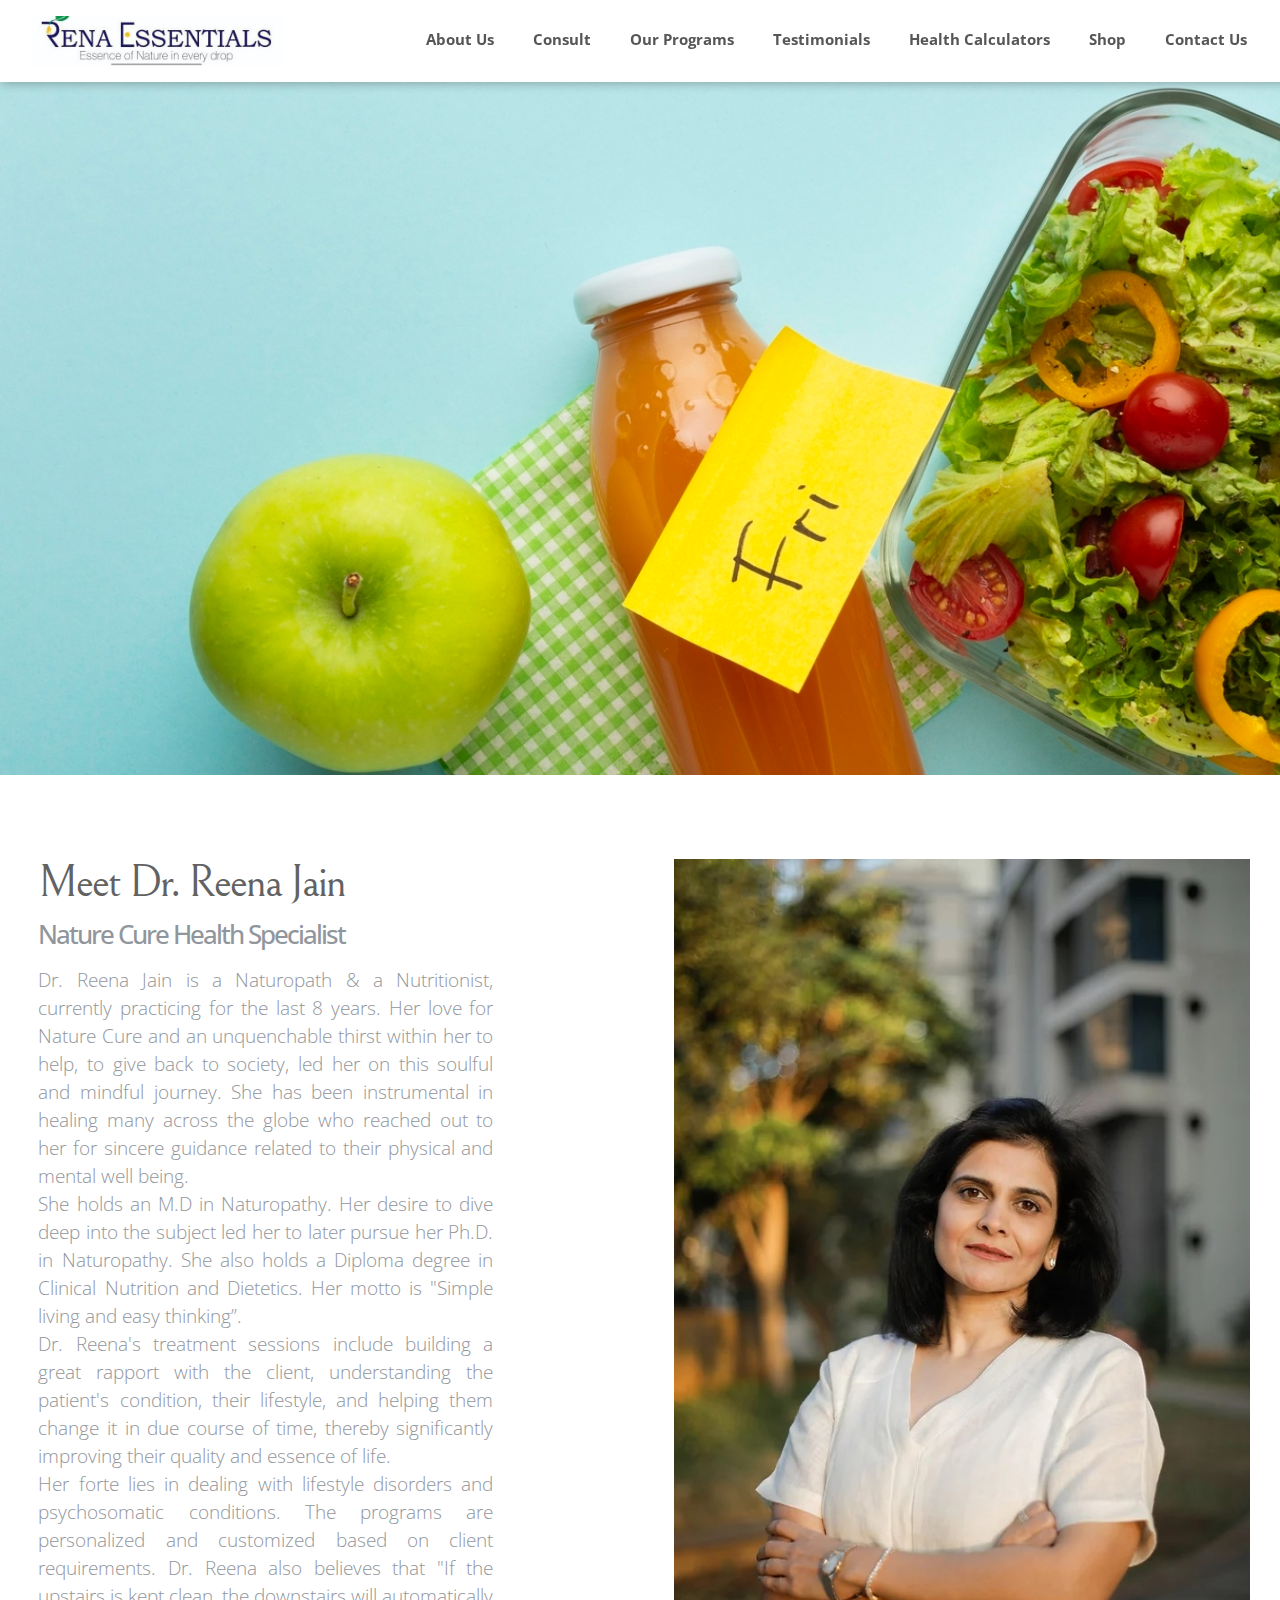
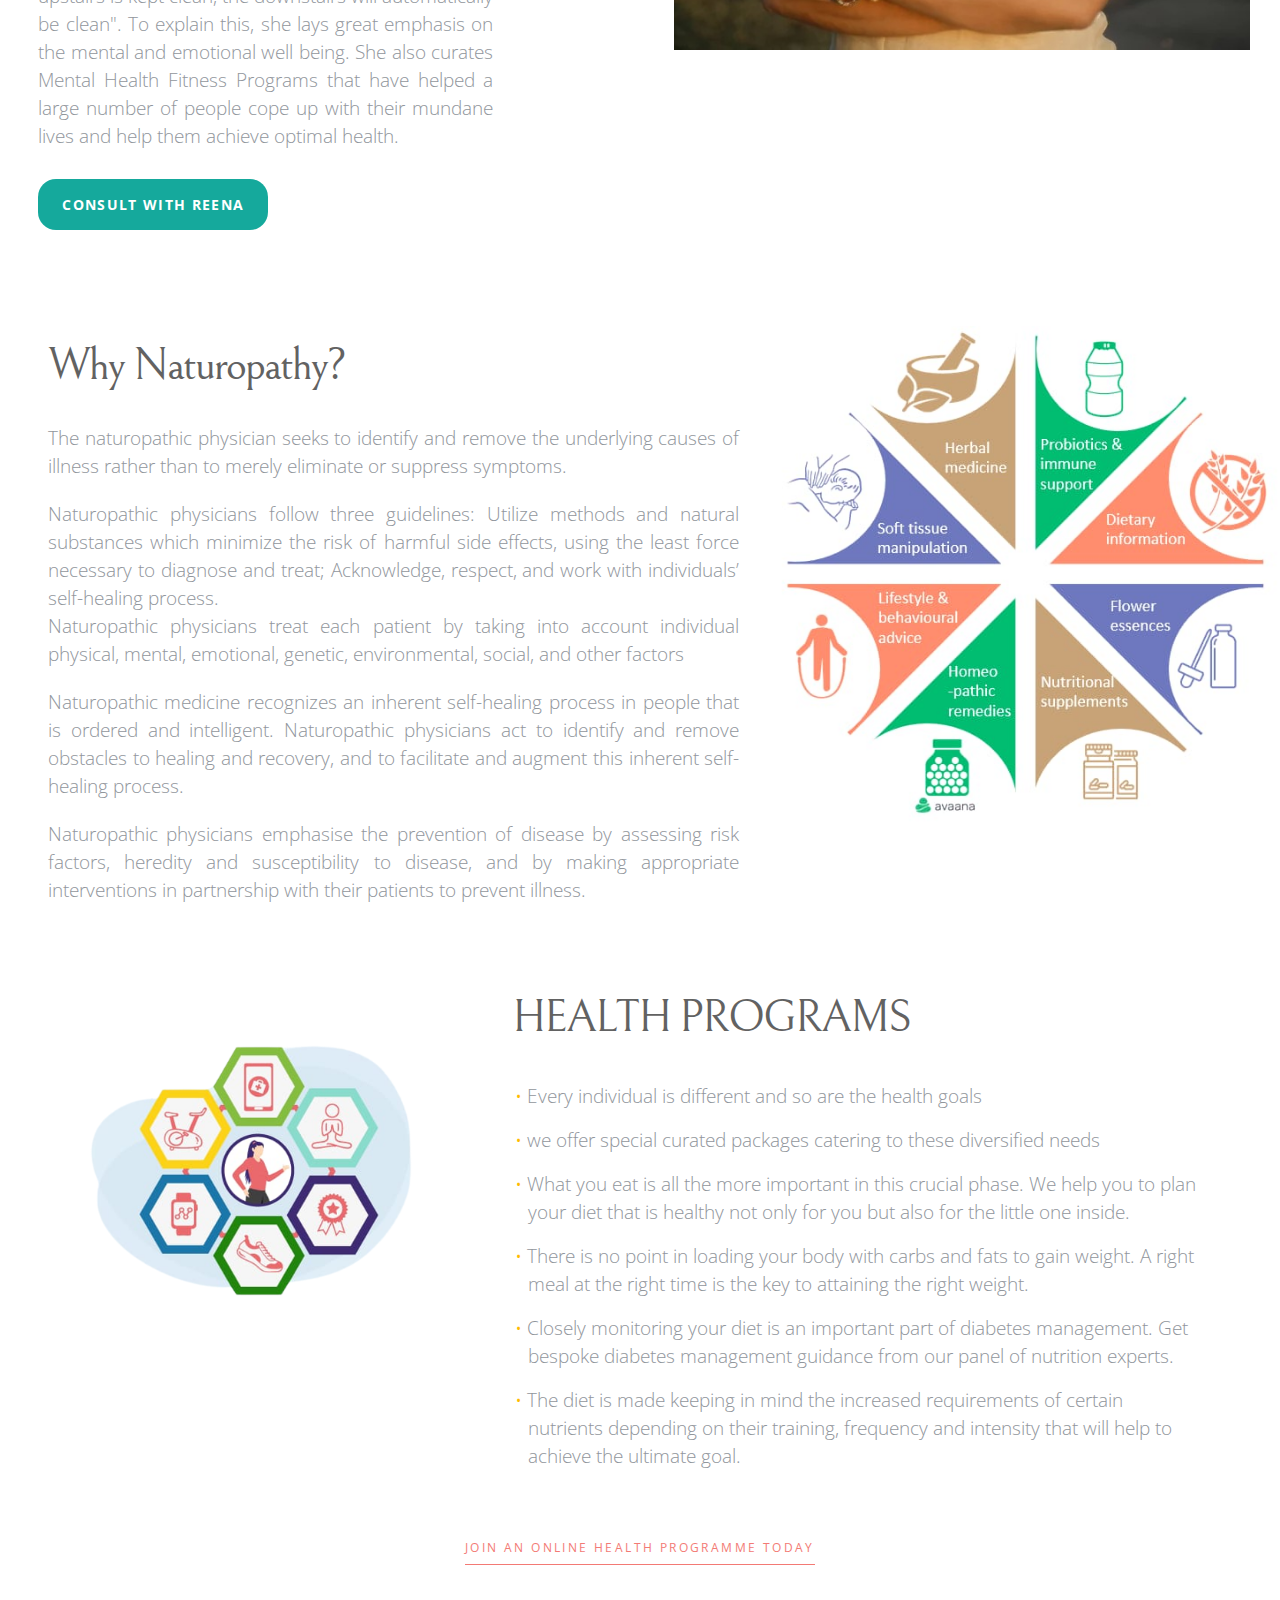
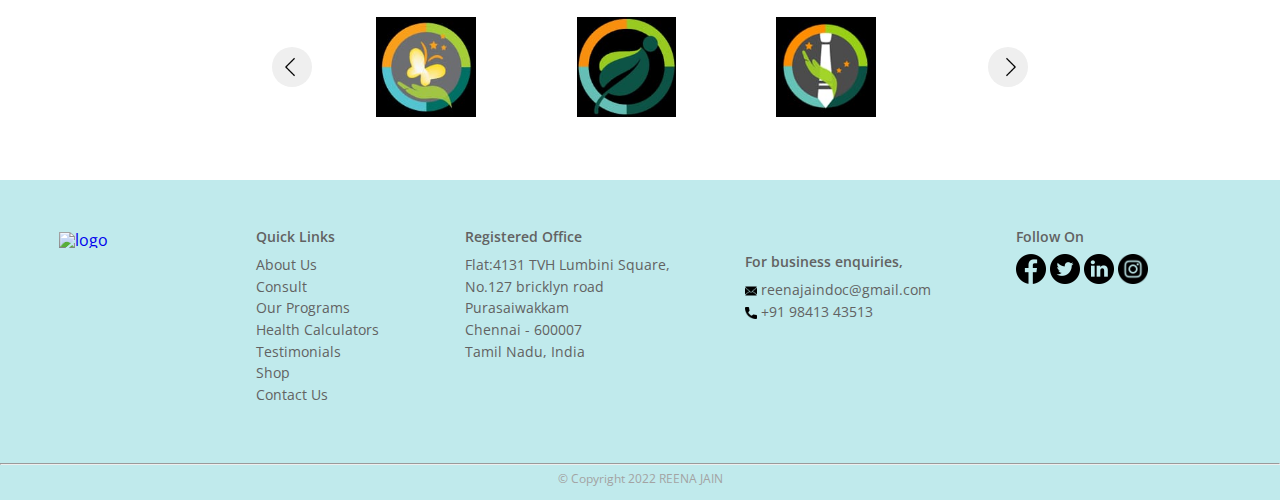
==== commit cab93ef1: "Add files via upload" ====
--- a/index.html
+++ b/index.html
@@ -24,7 +24,7 @@
           <div id="menuToggle">
               <input type="checkbox" />
                   <span></span>
-                  <span></span>
+                  <span></span> <li><a href="process.html" class="footer__menu"></a></li>
                   <span></span>
              </div>
       <div class="header__navbar" >
@@ -33,6 +33,7 @@
             <li> <a class="header__navbarlist" href="Consult.html" title="Consult">Consult</a></li>
             <li> <a class="header__navbarlist" href="ourprograms.html" title="our Programs">Our Programs</a></li>
             <li> <a class="header__navbarlist"  href="testimonial.html" title="Testimonials"> Testimonials</a></li>
+            <li> <a class="header__navbarlist" href="health.html" title="our Programs">Health Calculators</a></li>
             <li> <a class="header__navbarlist" href="wwww.renaessentials.com" title="shop ">Shop</a></li>
             <li> <a class="header__navbarlist"  href="contact.html" title="contact ">Contact Us</a></li>
           </ul>
@@ -61,7 +62,7 @@
      <img src="./assets/images/dp.jpeg" class="section3__img" alt="section3img">
     <div class="section3__contain">
       <p class="section3__contain1"> Meet Dr. Reena Jain<br/><span>Nature Cure Health Specialist<span></p>
-      <p class="section3__contain2">Dr. Reena Jain is a Naturopath & a Nutritionist, currently practicing for the last 6 years. Her love for Nature Cure and an unquenchable thirst within her to help, to give back to society, led her on this soulful and mindful journey. She has been instrumental in healing many across the globe who reached out to her for sincere guidance related to their physical and mental well being. <br/>
+      <p class="section3__contain2">Dr. Reena Jain is a Naturopath & a Nutritionist, currently practicing for the last 8 years. Her love for Nature Cure and an unquenchable thirst within her to help, to give back to society, led her on this soulful and mindful journey. She has been instrumental in healing many across the globe who reached out to her for sincere guidance related to their physical and mental well being. <br/>
       She holds an M.D in Naturopathy. Her desire to dive deep into the subject led her to later pursue her Ph.D. in Naturopathy. She also holds a Diploma degree in Clinical Nutrition and Dietetics. Her motto is  "Simple living and easy thinking”. <br/>
       Dr. Reena's treatment sessions include building a great rapport with the client, understanding the patient's condition, their lifestyle, and helping them change it in due course of time, thereby significantly improving their quality and essence of life. <br/>
       Her forte lies in dealing with lifestyle disorders and psychosomatic conditions. The programs are personalized and customized based on client requirements. Dr. Reena also believes that "If the upstairs is kept clean, the downstairs will automatically be clean". To explain this, she lays great emphasis on the mental and emotional well being. She also curates Mental Health Fitness Programs that have helped a large number of people cope up with their mundane lives and help them achieve optimal health.
@@ -209,7 +210,7 @@
   <div class="footer">
     <div class="footer__content"> 
       <div class="footer__leftDiv">
-        <a href="#"><img src="./assets/images/logo.jpeg" class=" footer__logo" alt="logo">  </a>
+        <a href="#"><img src="./assets/images/logo__footer.png" class=" footer__logo" alt="logo">  </a>
       </div> 
         <div class="footer__rightDiv">
           <div class="footer__quicklinks myClass">
@@ -218,6 +219,7 @@
               <li><a href="about.html" class="footer__menu">About Us</a></li>
               <li><a href="services.html" class="footer__menu">Consult</a></li>
               <li><a href="process.html" class="footer__menu">Our Programs</a></li>
+              <li><a href="process.html" class="footer__menu">Health Calculators</a></li>
               <li><a href="whyus.html" class="footer__menu">Testimonials</a></li>
               <li><a href="wwww.renaessentials.com" class="footer__menu">Shop</a></li>
               <li><a href="contact.html" class="footer__menu">Contact Us</a></li>
--- a/assets/css/style.css
+++ b/assets/css/style.css
@@ -99,7 +99,7 @@
 /*Header ends*/
 /*Footer starts*/
 .footer{
-    background-color: #85d9b5;
+    background-color: #c0eaec;
     clear: both;
 }
 .footer__leftDiv{
@@ -202,7 +202,7 @@
     text-transform: uppercase;
     font-size: 0.75rem;
 }
-.section3__contain1, .section4__content h1, .section5__content h1, .about__contain1, .weare__content h1, .services__details, .permanent__content1, .contract__content1, .bulk__content1, .process__contain, .whyus__details{
+.section3__contain1, .section4__content h1, .section5__content h1, .about__contain1, .weare__content h1, .services__details, .permanent__content1, .contract__content1, .bulk__content1, .process__contain, .whyus__details, .video_header{
 	font-size: 2.8rem;
 	color: #626262;
 	font-family: 'Bellefair', serif;
@@ -799,7 +799,7 @@
  /*   background-color:#edf4fa;*/
 }
 .process__heading{
-     padding-top:80px;
+     padding-top:150px;
     margin-bottom: 2%;
 }
 .process__contain{
@@ -1038,4 +1038,727 @@
 }*/
 #PureChatWidget.purechat .purechat-content-wrapper {
     background-color: var(--purechat-s-bg-l) !important;
-    }    +    }    
+
+
+
+/*slider csss*/
+.testim {
+        width: 100%;
+  /*      -webkit-transform: translatey(-50%);
+        -moz-transform: translatey(-50%);
+        -ms-transform: translatey(-50%);
+        -o-transform: translatey(-50%);
+        transform: translatey(-50%);*/
+    
+}
+
+.testim .wrap {
+    position: relative;
+    width: 100%;
+    max-width: 1020px;
+    padding: 40px 20px;
+    margin: auto;
+}
+
+.testim .arrow {
+    display: block;
+    position: absolute;
+    color: #333;
+    cursor: pointer;
+    font-size: 2em;
+    top: 50%;
+    -webkit-transform: translateY(-50%);
+        -ms-transform: translateY(-50%);
+        -moz-transform: translateY(-50%);
+        -o-transform: translateY(-50%);
+        transform: translateY(-50%);
+    -webkit-transition: all .3s ease-in-out;    
+    -ms-transition: all .3s ease-in-out;    
+    -moz-transition: all .3s ease-in-out;    
+    -o-transition: all .3s ease-in-out;    
+    transition: all .3s ease-in-out;
+    padding: 5px;
+    z-index: 22222222;
+}
+
+.testim .arrow:before {
+        cursor: pointer;
+}
+
+.testim .arrow:hover {
+    color: green;
+}
+    
+
+.testim .arrow.left {
+    left: 70px;
+}
+
+.testim .arrow.right {
+    right: 70px;
+}
+
+.testim .dots {
+    text-align: center;
+    position: absolute;
+    width: 100%;
+    bottom: 60px;
+    left: 0;
+    display: block;
+    z-index: 3333;
+        height: 12px;
+}
+
+.testim .dots .dot {
+    list-style-type: none;
+    display: inline-block;
+    width: 12px;
+    height: 12px;
+    border-radius: 50%;
+    border: 1px solid green;
+    margin: 0 10px;
+    cursor: pointer;
+    -webkit-transition: all .5s ease-in-out;    
+    -ms-transition: all .5s ease-in-out;    
+    -moz-transition: all .5s ease-in-out;    
+    -o-transition: all .5s ease-in-out;    
+    transition: all .5s ease-in-out;
+        position: relative;
+}
+
+.testim .dots .dot.active,
+.testim .dots .dot:hover {
+    background: green;
+    border-color: green;
+}
+
+.testim .dots .dot.active {
+    -webkit-animation: testim-scale .5s ease-in-out forwards;   
+    -moz-animation: testim-scale .5s ease-in-out forwards;   
+    -ms-animation: testim-scale .5s ease-in-out forwards;   
+    -o-animation: testim-scale .5s ease-in-out forwards;   
+    animation: testim-scale .5s ease-in-out forwards;   
+}
+    
+.testim .cont {
+    position: relative;
+        overflow: hidden;
+}
+
+.testim .cont > div {
+    text-align: center;
+    position: absolute;
+    top: 0;
+    left: 0;
+    padding: 0 0 70px 0;
+    opacity: 0;
+}
+
+.testim .cont > div.inactive {
+    opacity: 1;
+}
+    
+
+.testim .cont > div.active {
+    position: relative;
+    opacity: 1;
+}
+    
+
+.testim .cont div .img img {
+    display: block;
+    width: 100px;
+    height: 100px;
+    margin: auto;
+    border-radius: 50%;
+}
+
+.testim .cont div h2 {
+    color: green;
+    font-size: 1em;
+    margin: 15px 0;
+}
+
+.testim .cont div p {
+    color: #333;
+    width: 70%;
+    margin: auto;
+    font-size: 1.2rem;
+    color: #91969c;
+    line-height: 1.75rem;
+    font-family: 'Open Sans', sans-serif;
+    font-weight: 200;
+}
+
+.testim .cont div.active .img img {
+    -webkit-animation: testim-show .5s ease-in-out forwards;            
+    -moz-animation: testim-show .5s ease-in-out forwards;            
+    -ms-animation: testim-show .5s ease-in-out forwards;            
+    -o-animation: testim-show .5s ease-in-out forwards;            
+    animation: testim-show .5s ease-in-out forwards;            
+}
+
+.testim .cont div.active h2 {
+    -webkit-animation: testim-content-in .4s ease-in-out forwards;    
+    -moz-animation: testim-content-in .4s ease-in-out forwards;    
+    -ms-animation: testim-content-in .4s ease-in-out forwards;    
+    -o-animation: testim-content-in .4s ease-in-out forwards;    
+    animation: testim-content-in .4s ease-in-out forwards;    
+}
+
+.testim .cont div.active p {
+    -webkit-animation: testim-content-in .5s ease-in-out forwards;    
+    -moz-animation: testim-content-in .5s ease-in-out forwards;    
+    -ms-animation: testim-content-in .5s ease-in-out forwards;    
+    -o-animation: testim-content-in .5s ease-in-out forwards;    
+    animation: testim-content-in .5s ease-in-out forwards;    
+}
+
+.testim .cont div.inactive .img img {
+    -webkit-animation: testim-hide .5s ease-in-out forwards;            
+    -moz-animation: testim-hide .5s ease-in-out forwards;            
+    -ms-animation: testim-hide .5s ease-in-out forwards;            
+    -o-animation: testim-hide .5s ease-in-out forwards;            
+    animation: testim-hide .5s ease-in-out forwards;            
+}
+
+.testim .cont div.inactive h2 {
+    -webkit-animation: testim-content-out .4s ease-in-out forwards;        
+    -moz-animation: testim-content-out .4s ease-in-out forwards;        
+    -ms-animation: testim-content-out .4s ease-in-out forwards;        
+    -o-animation: testim-content-out .4s ease-in-out forwards;        
+    animation: testim-content-out .4s ease-in-out forwards;        
+}
+
+.testim .cont div.inactive p {
+    -webkit-animation: testim-content-out .5s ease-in-out forwards;    
+    -moz-animation: testim-content-out .5s ease-in-out forwards;    
+    -ms-animation: testim-content-out .5s ease-in-out forwards;    
+    -o-animation: testim-content-out .5s ease-in-out forwards;    
+    animation: testim-content-out .5s ease-in-out forwards;    
+}
+
+@-webkit-keyframes testim-scale {
+    0% {
+        -webkit-box-shadow: 0px 0px 0px 0px #eee;
+        box-shadow: 0px 0px 0px 0px #eee;
+    }
+
+    35% {
+        -webkit-box-shadow: 0px 0px 10px 5px #eee;        
+        box-shadow: 0px 0px 10px 5px #eee;        
+    }
+
+    70% {
+        -webkit-box-shadow: 0px 0px 10px 5px #ea830e;        
+        box-shadow: 0px 0px 10px 5px #ea830e;        
+    }
+
+    100% {
+        -webkit-box-shadow: 0px 0px 0px 0px #ea830e;        
+        box-shadow: 0px 0px 0px 0px #ea830e;        
+    }
+}
+
+@-moz-keyframes testim-scale {
+    0% {
+        -moz-box-shadow: 0px 0px 0px 0px #eee;
+        box-shadow: 0px 0px 0px 0px #eee;
+    }
+
+    35% {
+        -moz-box-shadow: 0px 0px 10px 5px #eee;        
+        box-shadow: 0px 0px 10px 5px #eee;        
+    }
+
+    70% {
+        -moz-box-shadow: 0px 0px 10px 5px #ea830e;        
+        box-shadow: 0px 0px 10px 5px #ea830e;        
+    }
+
+    100% {
+        -moz-box-shadow: 0px 0px 0px 0px #ea830e;        
+        box-shadow: 0px 0px 0px 0px #ea830e;        
+    }
+}
+
+@-ms-keyframes testim-scale {
+    0% {
+        -ms-box-shadow: 0px 0px 0px 0px #eee;
+        box-shadow: 0px 0px 0px 0px #eee;
+    }
+
+    35% {
+        -ms-box-shadow: 0px 0px 10px 5px #eee;        
+        box-shadow: 0px 0px 10px 5px #eee;        
+    }
+
+    70% {
+        -ms-box-shadow: 0px 0px 10px 5px #ea830e;        
+        box-shadow: 0px 0px 10px 5px #ea830e;        
+    }
+
+    100% {
+        -ms-box-shadow: 0px 0px 0px 0px #ea830e;        
+        box-shadow: 0px 0px 0px 0px #ea830e;        
+    }
+}
+
+@-o-keyframes testim-scale {
+    0% {
+        -o-box-shadow: 0px 0px 0px 0px #eee;
+        box-shadow: 0px 0px 0px 0px #eee;
+    }
+
+    35% {
+        -o-box-shadow: 0px 0px 10px 5px #eee;        
+        box-shadow: 0px 0px 10px 5px #eee;        
+    }
+
+    70% {
+        -o-box-shadow: 0px 0px 10px 5px #ea830e;        
+        box-shadow: 0px 0px 10px 5px #ea830e;        
+    }
+
+    100% {
+        -o-box-shadow: 0px 0px 0px 0px #ea830e;        
+        box-shadow: 0px 0px 0px 0px #ea830e;        
+    }
+}
+
+@keyframes testim-scale {
+    0% {
+        box-shadow: 0px 0px 0px 0px #eee;
+    }
+
+    35% {
+        box-shadow: 0px 0px 10px 5px #eee;        
+    }
+
+    70% {
+        box-shadow: 0px 0px 10px 5px #ea830e;        
+    }
+
+    100% {
+        box-shadow: 0px 0px 0px 0px #ea830e;        
+    }
+}
+
+@-webkit-keyframes testim-content-in {
+    from {
+        opacity: 0;
+        -webkit-transform: translateY(100%);
+        transform: translateY(100%);
+    }
+    
+    to {
+        opacity: 1;
+        -webkit-transform: translateY(0);        
+        transform: translateY(0);        
+    }
+}
+
+@-moz-keyframes testim-content-in {
+    from {
+        opacity: 0;
+        -moz-transform: translateY(100%);
+        transform: translateY(100%);
+    }
+    
+    to {
+        opacity: 1;
+        -moz-transform: translateY(0);        
+        transform: translateY(0);        
+    }
+}
+
+@-ms-keyframes testim-content-in {
+    from {
+        opacity: 0;
+        -ms-transform: translateY(100%);
+        transform: translateY(100%);
+    }
+    
+    to {
+        opacity: 1;
+        -ms-transform: translateY(0);        
+        transform: translateY(0);        
+    }
+}
+
+@-o-keyframes testim-content-in {
+    from {
+        opacity: 0;
+        -o-transform: translateY(100%);
+        transform: translateY(100%);
+    }
+    
+    to {
+        opacity: 1;
+        -o-transform: translateY(0);        
+        transform: translateY(0);        
+    }
+}
+
+@keyframes testim-content-in {
+    from {
+        opacity: 0;
+        transform: translateY(100%);
+    }
+    
+    to {
+        opacity: 1;
+        transform: translateY(0);        
+    }
+}
+
+@-webkit-keyframes testim-content-out {
+    from {
+        opacity: 1;
+        -webkit-transform: translateY(0);
+        transform: translateY(0);
+    }
+    
+    to {
+        opacity: 0;
+        -webkit-transform: translateY(-100%);        
+        transform: translateY(-100%);        
+    }
+}
+
+@-moz-keyframes testim-content-out {
+    from {
+        opacity: 1;
+        -moz-transform: translateY(0);
+        transform: translateY(0);
+    }
+    
+    to {
+        opacity: 0;
+        -moz-transform: translateY(-100%);        
+        transform: translateY(-100%);        
+    }
+}
+
+@-ms-keyframes testim-content-out {
+    from {
+        opacity: 1;
+        -ms-transform: translateY(0);
+        transform: translateY(0);
+    }
+    
+    to {
+        opacity: 0;
+        -ms-transform: translateY(-100%);        
+        transform: translateY(-100%);        
+    }
+}
+
+@-o-keyframes testim-content-out {
+    from {
+        opacity: 1;
+        -o-transform: translateY(0);
+        transform: translateY(0);
+    }
+    
+    to {
+        opacity: 0;
+        transform: translateY(-100%);        
+        transform: translateY(-100%);        
+    }
+}
+
+@keyframes testim-content-out {
+    from {
+        opacity: 1;
+        transform: translateY(0);
+    }
+    
+    to {
+        opacity: 0;
+        transform: translateY(-100%);        
+    }
+}
+
+@-webkit-keyframes testim-show {
+    from {
+        opacity: 0;
+        -webkit-transform: scale(0);
+        transform: scale(0);
+    }
+    
+    to {
+        opacity: 1;
+        -webkit-transform: scale(1);       
+        transform: scale(1);       
+    }
+}
+
+@-moz-keyframes testim-show {
+    from {
+        opacity: 0;
+        -moz-transform: scale(0);
+        transform: scale(0);
+    }
+    
+    to {
+        opacity: 1;
+        -moz-transform: scale(1);       
+        transform: scale(1);       
+    }
+}
+
+@-ms-keyframes testim-show {
+    from {
+        opacity: 0;
+        -ms-transform: scale(0);
+        transform: scale(0);
+    }
+    
+    to {
+        opacity: 1;
+        -ms-transform: scale(1);       
+        transform: scale(1);       
+    }
+}
+
+@-o-keyframes testim-show {
+    from {
+        opacity: 0;
+        -o-transform: scale(0);
+        transform: scale(0);
+    }
+    
+    to {
+        opacity: 1;
+        -o-transform: scale(1);       
+        transform: scale(1);       
+    }
+}
+
+@keyframes testim-show {
+    from {
+        opacity: 0;
+        transform: scale(0);
+    }
+    
+    to {
+        opacity: 1;
+        transform: scale(1);       
+    }
+}
+
+@-webkit-keyframes testim-hide {
+    from {
+        opacity: 1;
+        -webkit-transform: scale(1);       
+        transform: scale(1);       
+    }
+    
+    to {
+        opacity: 0;
+        -webkit-transform: scale(0);
+        transform: scale(0);
+    }
+}
+
+@-moz-keyframes testim-hide {
+    from {
+        opacity: 1;
+        -moz-transform: scale(1);       
+        transform: scale(1);       
+    }
+    
+    to {
+        opacity: 0;
+        -moz-transform: scale(0);
+        transform: scale(0);
+    }
+}
+
+@-ms-keyframes testim-hide {
+    from {
+        opacity: 1;
+        -ms-transform: scale(1);       
+        transform: scale(1);       
+    }
+    
+    to {
+        opacity: 0;
+        -ms-transform: scale(0);
+        transform: scale(0);
+    }
+}
+
+@-o-keyframes testim-hide {
+    from {
+        opacity: 1;
+        -o-transform: scale(1);       
+        transform: scale(1);       
+    }
+    
+    to {
+        opacity: 0;
+        -o-transform: scale(0);
+        transform: scale(0);
+    }
+}
+
+@keyframes testim-hide {
+    from {
+        opacity: 1;
+        transform: scale(1);       
+    }
+    
+    to {
+        opacity: 0;
+        transform: scale(0);
+    }
+}
+
+@media all and (max-width: 300px) {
+    body {
+        font-size: 14px;
+    }
+}
+
+@media all and (max-width: 500px) {
+    .testim .arrow {
+        font-size: 1.5em;
+    }
+    
+    .testim .cont div p {
+        line-height: 25px;
+    }
+
+}.video_header{
+    text-align: center;
+    margin-bottom: 2%;
+}
+.videoframe{
+    width: 84%;
+    margin: 0 auto;
+}
+.test__section3{
+    margin-bottom: 5%;
+}
+/*slider ends here*/
+/*consult page starts here*/
+.consult__banner{
+ position: relative;
+  text-align: center;
+  color: white;
+}
+.consult_banner__text{
+      position: absolute;
+  top: 32%;
+  left: 23%;
+  transform: translate(-50%, -50%);
+  font-size: 35px;
+  font-weight: 500;
+  COLOR: #8e7164;
+}
+.consult_banner__button{
+position: absolute;
+    top: 42%;
+    left: 19%;
+    transform: translate(-50%, -50%);
+    border: none;
+    text-align: center;
+    cursor: pointer;
+    color: #fff;
+    font-size: 0.875rem;
+    outline: none;
+    background-color: #e2aa33;
+    border-radius: 18px;
+    letter-spacing: 0.08313rem;
+    padding: 10px 10px;
+    text-transform: uppercase;
+    font-weight: bold;
+}
+/*consult page ends from here*/
+
+
+
+
+.program__section5 {
+    overflow: auto;
+    padding: 2rem 0rem;
+    width: 100%;
+    height: auto;
+}
+.program__section5__image {
+    width: 40%;
+    height: auto;
+    float: left;
+    margin: 0 0 0 0;
+}
+.program__section5__content {
+    width: 60%;
+    height: auto;
+    float: left;
+    margin: 2rem 0 0 0;
+    padding: 0 0rem 0 0rem;
+}
+.program__section5__content h1 {
+    margin: 1rem 0 1.5rem 0;
+}
+.program__section5 li {
+    padding: 1rem 5rem 0 1rem;
+    text-indent: -0.8rem;
+        font-size: 1.2rem;
+    color: #91969c;
+    line-height: 1.75rem;
+    font-family: 'Open Sans', sans-serif;
+    font-weight: 200;
+}
+.program__section5 li::before {
+    content: "• ";
+    color: rgb(255, 187, 0);
+}
+
+
+
+.w3-quarter h3{
+    font-size: 2.8rem;
+    color: #626262;
+    font-family: 'Bellefair', serif;
+    line-height: 3rem;
+    letter-spacing: -2px;
+    line-height: 3rem;
+    text-align: left;
+}
+.w3-quarter ul li{
+     font-size: 1.2rem;
+    color: #91969c;
+    line-height: 1.75rem;
+    font-family: 'Open Sans', sans-serif;
+    font-weight: 200;
+    text-align: left;
+}
+.w3-quarter p{
+     font-size: 1.2rem;
+    color: #91969c;
+    line-height: 1.75rem;
+    font-family: 'Open Sans', sans-serif;
+    font-weight: 200;
+    text-align: justify;
+}
+
+.w3-quarter li::before {
+    content: "• ";
+    color: rgb(255, 187, 0);
+}
+
+
+
+
+
+
+
+
+
+
+
+
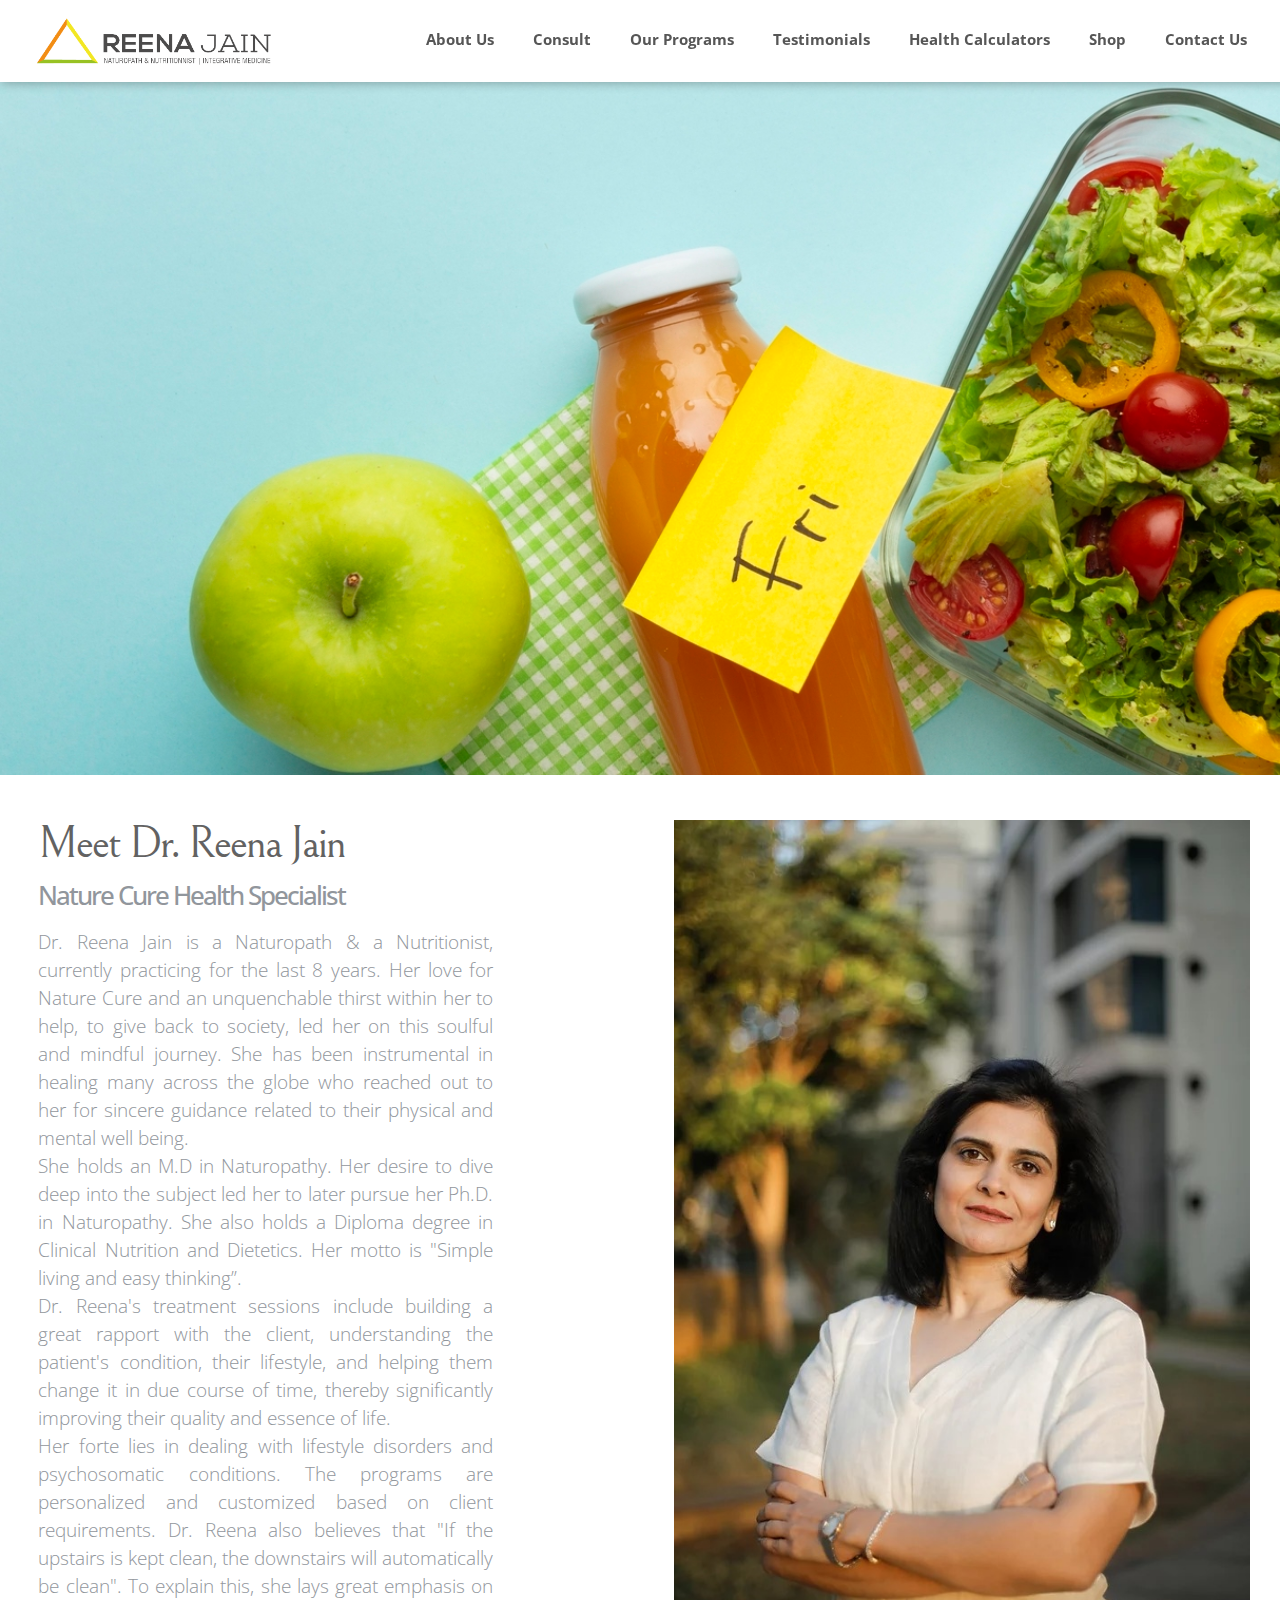
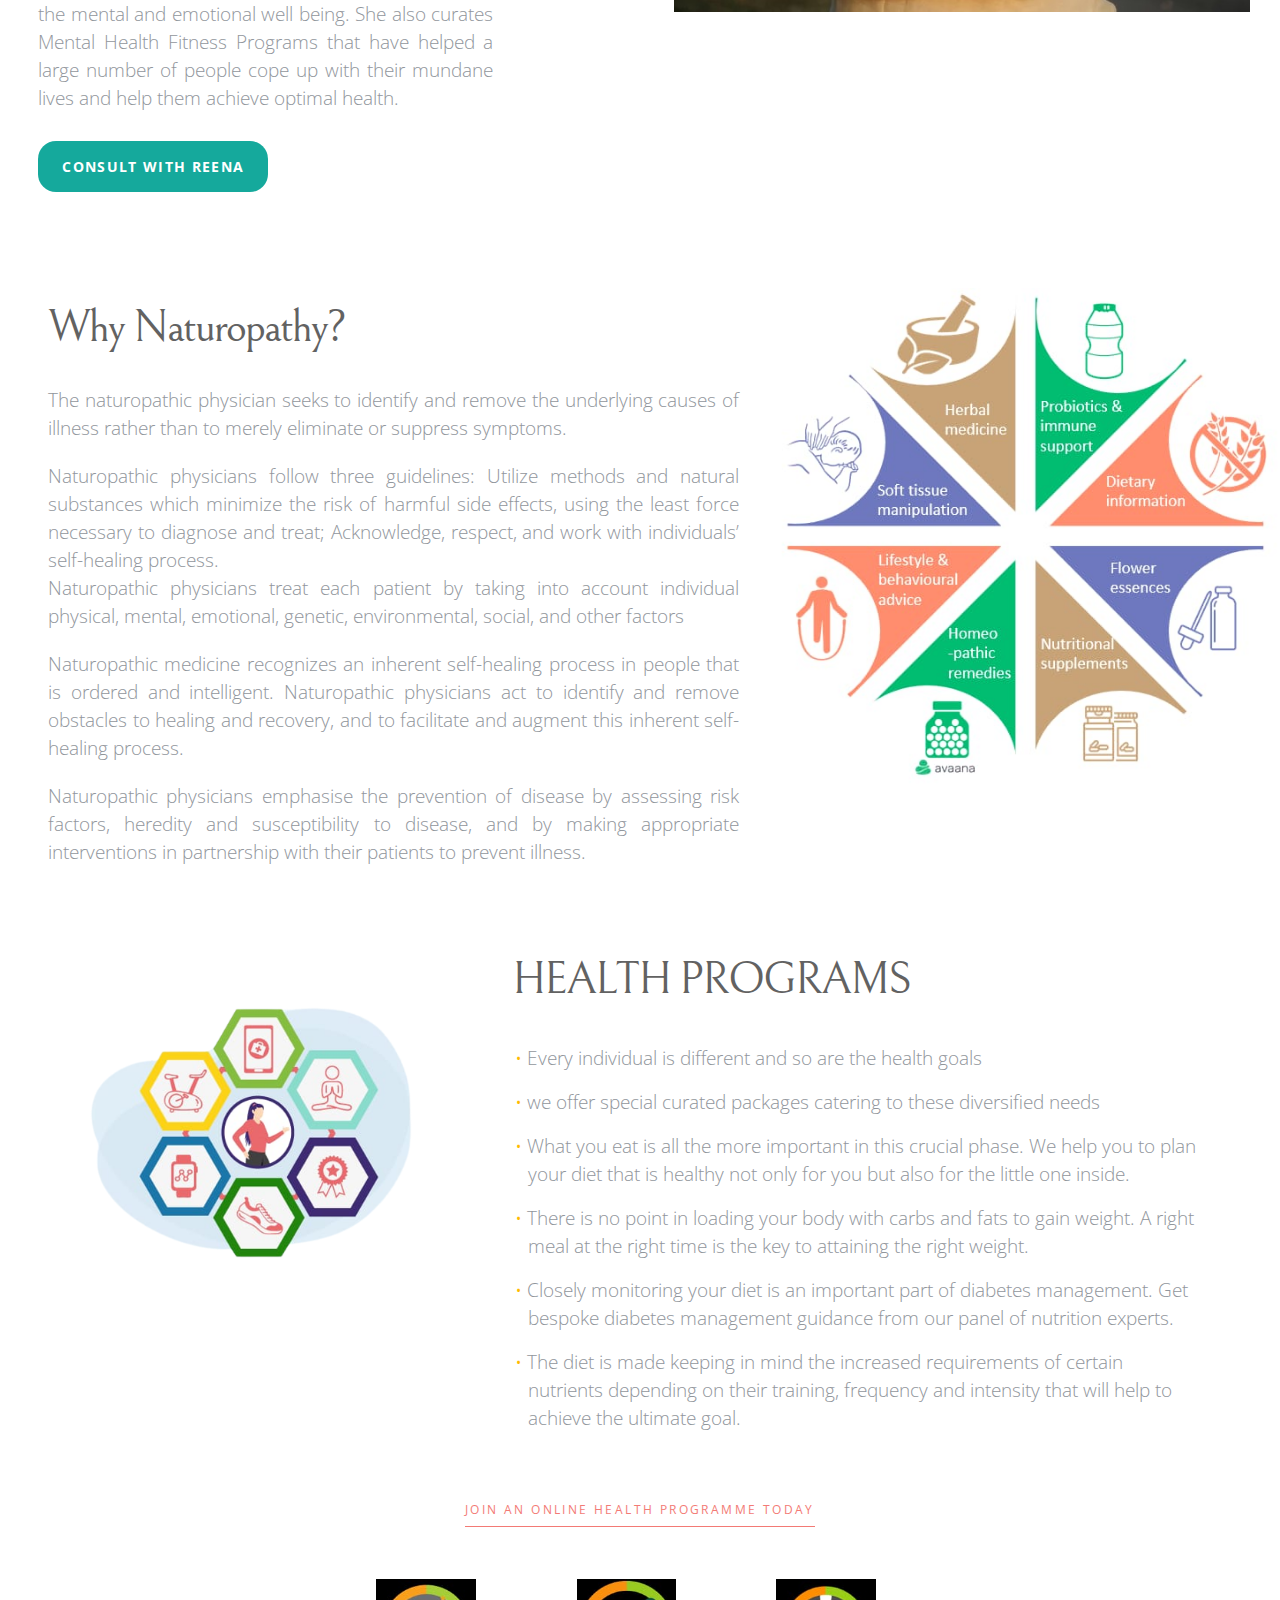
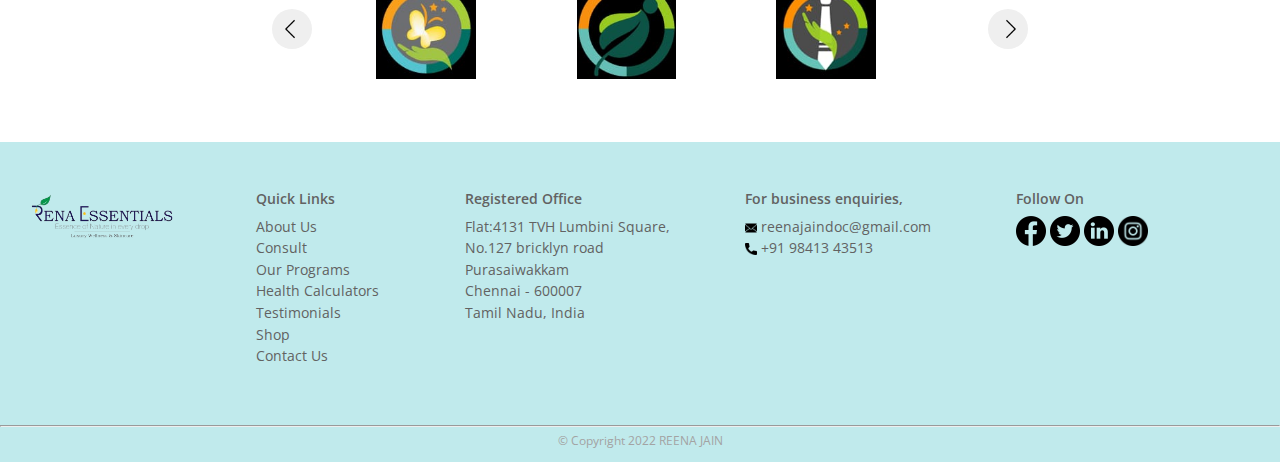
==== commit fa90606e: "Update index.html" ====
--- a/index.html
+++ b/index.html
@@ -24,7 +24,7 @@
           <div id="menuToggle">
               <input type="checkbox" />
                   <span></span>
-                  <span></span> <li><a href="process.html" class="footer__menu"></a></li>
+                  <span></span>
                   <span></span>
              </div>
       <div class="header__navbar" >
@@ -265,4 +265,4 @@
 
 </body>
 
-</html>+</html>
--- a/assets/css/style.css
+++ b/assets/css/style.css
@@ -54,7 +54,7 @@
     float: left;
 }
 .header__logo{
-    background: url('../images/Logo.jpeg') no-repeat;
+    background: url('../images/logo1.png') no-repeat;
     float: left;
     width: 100%;
     height: 100%;
@@ -114,8 +114,8 @@
     overflow: hidden;
 } 
 .footer__logo{
-  width: 45%;
-padding-left: 23%;
+  width: 60%;
+padding-left: 10%;
 }
 .footer__rightDiv{
     width: 80%; 
@@ -166,7 +166,7 @@
     height: 12px;
 }
 .footer__business{
-    margin-top: 25px;
+    /*margin-top: 25px;*/
 }
 .footer__social-networks {
     padding-top: 0px;
@@ -222,7 +222,7 @@
 
 .banner{
 /*background-color: #e1f1ff;*/
-margin-bottom: 5%;
+margin-bottom: 2%;
 }
 .banner h1 {
 font-family: 'Bellefair', serif;
@@ -1677,6 +1677,33 @@
     text-transform: uppercase;
     font-weight: bold;
 }
+.consult_banner__text1{
+      position: absolute;
+  top: 53%;
+  left: 21%;
+  transform: translate(-50%, -50%);
+  font-size: 35px;
+  font-weight: 500;
+  COLOR: #8e7164;
+}
+.consult_banner__button1{
+position: absolute;
+    top: 62%;
+    left: 19%;
+    transform: translate(-50%, -50%);
+    border: none;
+    text-align: center;
+    cursor: pointer;
+    color: #fff;
+    font-size: 0.875rem;
+    outline: none;
+    background-color: #e2aa33;
+    border-radius: 18px;
+    letter-spacing: 0.08313rem;
+    padding: 10px 10px;
+    text-transform: uppercase;
+    font-weight: bold;
+}
 /*consult page ends from here*/
 
 
@@ -1754,11 +1781,108 @@
 
 
 
-
-
-
-
-
-
-
-
+.bmr__header {
+        background-color: yellow;
+    display: inline-block;
+    width: 30%;
+    padding: 15px;
+}
+    
+}
+#height, #weight {
+    width: 150px;
+    height: 25px;
+    margin-top: 30px;
+}
+
+#weight-guides{
+    margin-left: 75px;
+    margin-top: 25px;
+}
+
+#results{
+    font-size: 35px;
+    margin-left: 90px;
+    margin-top: 20px;
+    color: blue;
+}
+
+.button{
+    width: 150px;
+    height: 35px;
+    margin-left: 90px;
+    margin-top: 25px;
+    border-radius: 5px;
+    border-style: none;
+    background-color: blue;
+    color: #fff;
+    font-size: 25px;
+}
+
+.h1{
+    padding-left: 15px;
+    padding-top: 25px;
+}
+.bmi__header{
+        display: inline-block;s
+     width: 85%;
+    padding: 15px;
+}
+.calculator{
+    padding: 40px;
+}
+.calculator__heading{
+font-size: 2.8rem;
+    color: #626262;
+    font-family: 'Bellefair', serif;
+    line-height: 3rem;
+    letter-spacing: -2px;
+    line-height: 3rem;
+    text-align: center;
+    margin-bottom: 10px;
+}
+.calculator__content{
+    display: inline-flex;
+    width: 100%;
+}
+.calculator__first, .calculator__second, .calculator__third{
+    width: 30%;
+    font-size: 1.2rem;
+    color: #91969c;
+    line-height: 1.75rem;
+    font-family: 'Open Sans', sans-serif;
+    font-weight: 200;
+}
+#height1, #weight1, #height, #age, #exercise, #gender11, #age11, #weight11, #height11, #fat11, #bmi11{
+    outline: none;
+    padding-bottom: 10px;
+    border-top: none;
+    border-left: none;
+    border-right: none;
+    width: 100%;
+    border-bottom: 2px solid #32d6a9;
+    color: #626262;
+    padding-top: 4%;
+    font-size: 1.2rem;
+    font-family: 'Open Sans', sans-serif;
+    font-weight: 200;
+}
+.bmi__calculate, .bmr__calculate, .ideal__calculate, .rest__calculate{
+    border: none;
+    text-align: center;
+    cursor: pointer;
+    color: #fff;
+    font-size: 0.6875rem;
+    outline: none;
+    background-color: #32d6a9;
+    border-radius: 18px;
+    margin-top: 5%;
+    margin-bottom: 5%;
+    cursor: pointer;
+    padding: 8px 32px;
+    letter-spacing: 0.08313rem;
+    text-transform: uppercase;
+    font-weight: bold;
+}
+
+
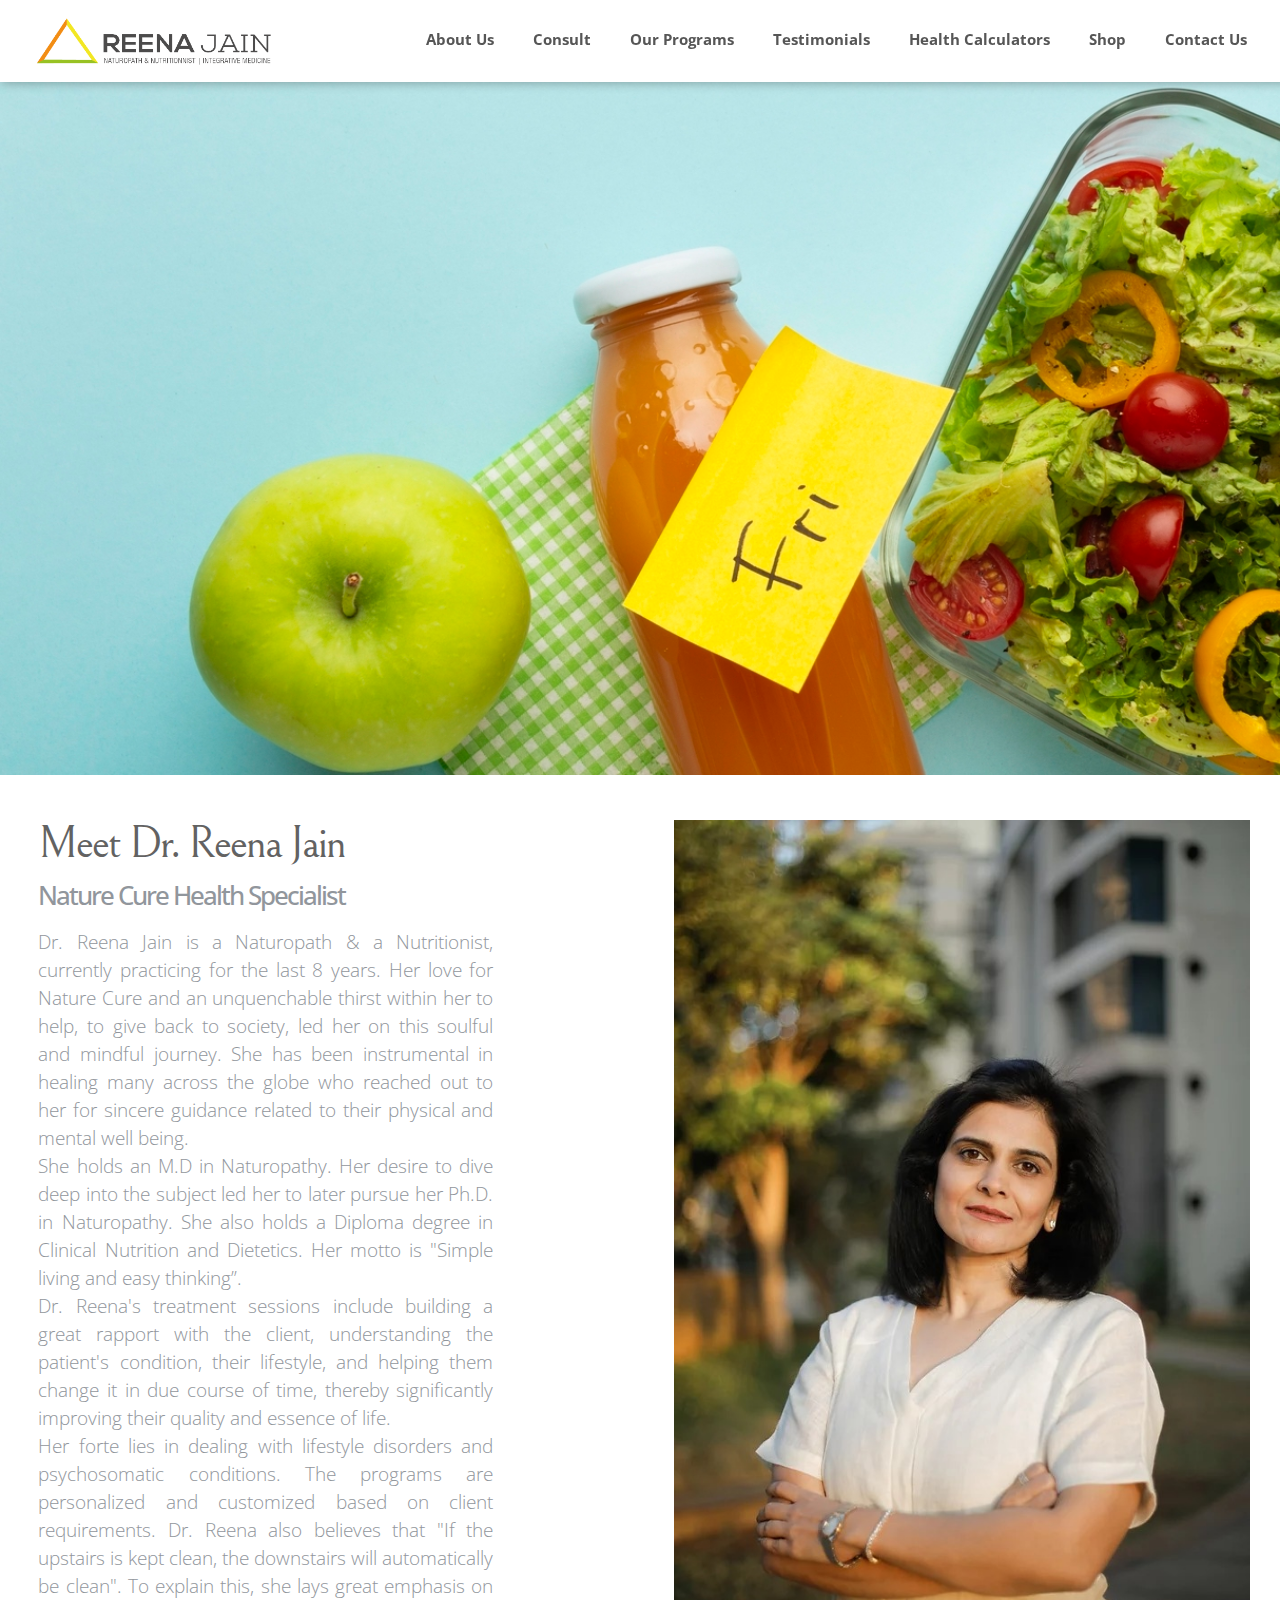
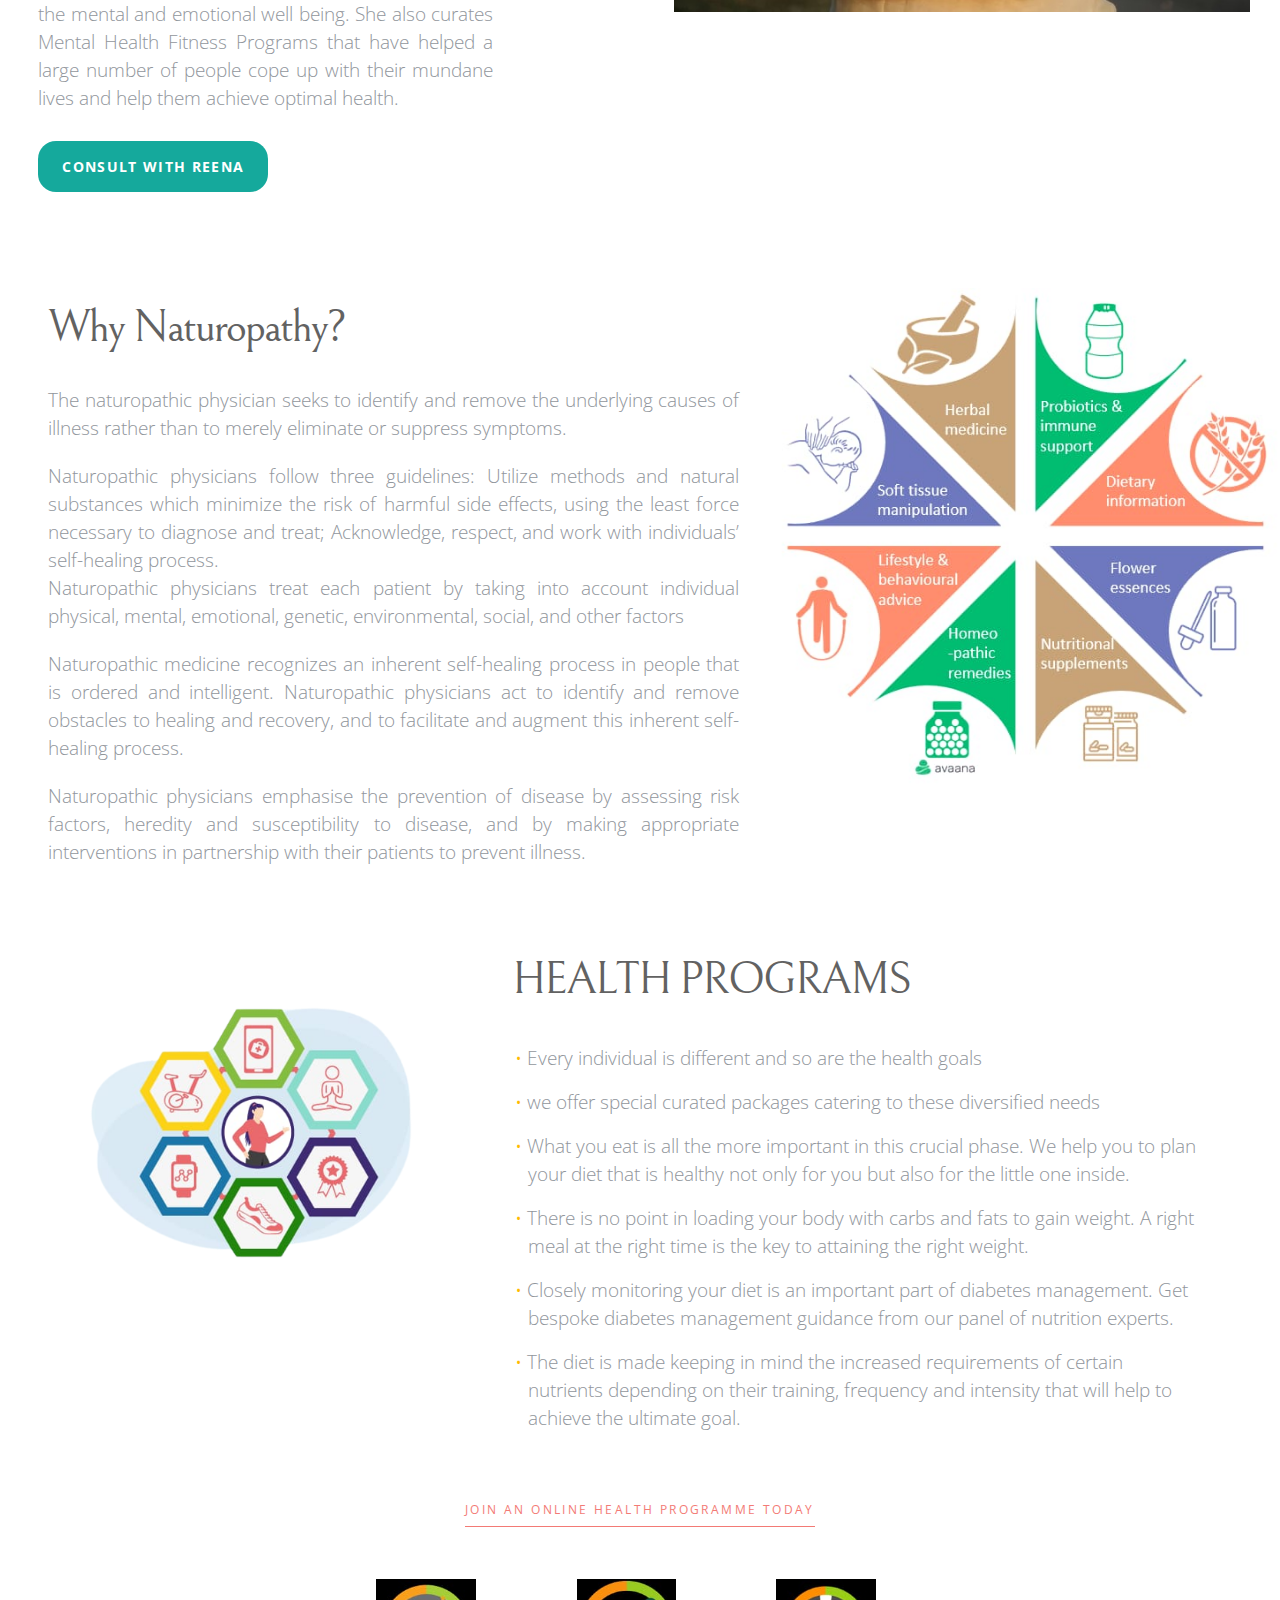
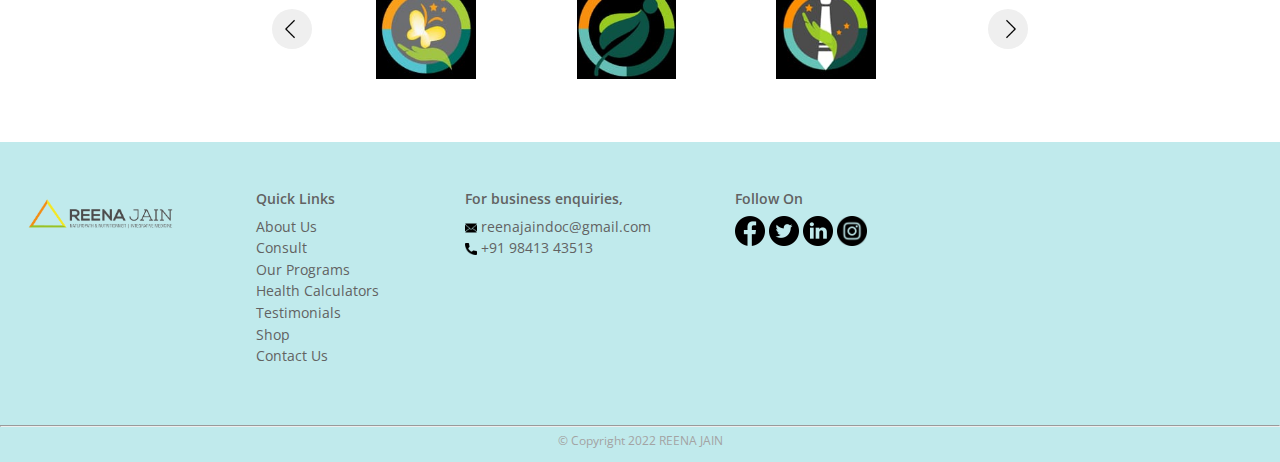
==== commit 5eaa69e5: "Add files via upload" ====
--- a/index.html
+++ b/index.html
@@ -24,7 +24,7 @@
           <div id="menuToggle">
               <input type="checkbox" />
                   <span></span>
-                  <span></span>
+                  <span></span> 
                   <span></span>
              </div>
       <div class="header__navbar" >
@@ -210,7 +210,7 @@
   <div class="footer">
     <div class="footer__content"> 
       <div class="footer__leftDiv">
-        <a href="#"><img src="./assets/images/logo__footer.png" class=" footer__logo" alt="logo">  </a>
+        <a href="#"><img src="./assets/images/logo1.png" class=" footer__logo" alt="logo">  </a>
       </div> 
         <div class="footer__rightDiv">
           <div class="footer__quicklinks myClass">
@@ -225,7 +225,7 @@
               <li><a href="contact.html" class="footer__menu">Contact Us</a></li>
               </ul>
           </div>
-            <div class="footer__register myClass">
+          <!--   <div class="footer__register myClass">
               <h5 class="footer__registerheader">Registered Office </h5>
                 <p class="footer__regaddress">
                   Flat:4131 TVH Lumbini Square,   <br>
@@ -233,7 +233,7 @@
                   Purasaiwakkam<br>
                   Chennai - 600007<br>
                   Tamil Nadu, India </p>
-            </div>
+            </div> -->
           <div class="footer__share myClass">
                 <div class="footer__business">
                     <h5 class="footer__contactheader"> For business enquiries,</h5>
@@ -265,4 +265,4 @@
 
 </body>
 
-</html>
+</html>--- a/assets/css/style.css
+++ b/assets/css/style.css
@@ -1777,16 +1777,6 @@
     content: "• ";
     color: rgb(255, 187, 0);
 }
-
-
-
-
-.bmr__header {
-        background-color: yellow;
-    display: inline-block;
-    width: 30%;
-    padding: 15px;
-}
     
 }
 #height, #weight {
@@ -1800,9 +1790,9 @@
     margin-top: 25px;
 }
 
-#results{
-    font-size: 35px;
-    margin-left: 90px;
+#results, #result{
+    font-size: 24px;
+    margin-left: 10px;
     margin-top: 20px;
     color: blue;
 }
@@ -1824,9 +1814,7 @@
     padding-top: 25px;
 }
 .bmi__header{
-        display: inline-block;s
-     width: 85%;
-    padding: 15px;
+
 }
 .calculator{
     padding: 40px;
@@ -1839,19 +1827,18 @@
     letter-spacing: -2px;
     line-height: 3rem;
     text-align: center;
-    margin-bottom: 10px;
+    margin-bottom: 5%;
 }
 .calculator__content{
-    display: inline-flex;
     width: 100%;
 }
 .calculator__first, .calculator__second, .calculator__third{
-    width: 30%;
     font-size: 1.2rem;
     color: #91969c;
     line-height: 1.75rem;
     font-family: 'Open Sans', sans-serif;
     font-weight: 200;
+    padding: 2%;
 }
 #height1, #weight1, #height, #age, #exercise, #gender11, #age11, #weight11, #height11, #fat11, #bmi11{
     outline: none;
@@ -1862,10 +1849,11 @@
     width: 100%;
     border-bottom: 2px solid #32d6a9;
     color: #626262;
-    padding-top: 4%;
+    padding-top: 1s%;
     font-size: 1.2rem;
     font-family: 'Open Sans', sans-serif;
     font-weight: 200;
+    margin-bottom: 15px;
 }
 .bmi__calculate, .bmr__calculate, .ideal__calculate, .rest__calculate{
     border: none;
@@ -1885,4 +1873,182 @@
     font-weight: bold;
 }
 
-
+.bmi__header h1, .ideal__header h1, .bmr__header h1{
+      font-weight: 400;
+    line-height: 2rem;
+    letter-spacing: 0.10rem;
+    color: #f37a75;
+    border-bottom: 1px solid #f37a75;
+    display: table;
+    margin: 0 auto;
+    text-transform: uppercase;
+    font-size: 1.75rem;
+}
+
+
+
+
+
+.modal {
+  display: none; /* Hidden by default */
+  position: fixed; /* Stay in place */
+  z-index: 1; /* Sit on top */
+  padding-top: 100px; /* Location of the box */
+  left: 0;
+  top: 0;
+  width: 100%; /* Full width */
+  height: 100%; /* Full height */
+  overflow: auto; /* Enable scroll if needed */
+  background-color: rgb(0,0,0); /* Fallback color */
+  background-color: rgba(0,0,0,0.4); /* Black w/ opacity */
+}
+
+/* Modal Content */
+.modal-content {
+  background-color: #fefefe;
+    margin: auto;
+    padding: 20px;
+    border: 1px solid #888;
+    width: 45%;
+    height: 450px;
+    border-radius: 50px;
+}
+
+/* The Close Button */
+.close {
+  color: #aaaaaa;
+  float: right;
+  font-size: 28px;
+  font-weight: bold;
+}
+
+.close:hover,
+.close:focus {
+  color: #000;
+  text-decoration: none;
+  cursor: pointer;
+}
+
+ .lw {
+    width: 45%;
+    display: inline-block;
+    padding: 10%;
+}
+.calculators > div {
+    float: left;
+    width: 15%;
+    background-color: #fff;
+    margin-left: 5%;
+    cursor: pointer;
+}
+
+.water{
+float: left;
+    width: 15%;
+    background-color: #62d7a9;
+    margin-left: 5%;
+    cursor: pointer;
+    height: 90px;
+    margin-bottom: 5%;
+    border-radius: 50px;
+}
+.lw{
+    width: 25%;
+    display: inline-block;
+    padding: 8%;
+}
+
+
+
+/* The Modal (background) */
+.modal1 {
+  display: none; /* Hidden by default */
+  position: fixed; /* Stay in place */
+  z-index: 1; /* Sit on top */
+  padding-top: 100px; /* Location of the box */
+  left: 0;
+  top: 0;
+  width: 100%; /* Full width */
+  height: 100%; /* Full height */
+  overflow: auto; /* Enable scroll if needed */
+  background-color: rgb(0,0,0); /* Fallback color */
+  background-color: rgba(0,0,0,0.4); /* Black w/ opacity */
+}
+
+/* Modal Content */
+.modal-content1 {
+  background-color: #fefefe;
+    margin: auto;
+    padding: 20px;
+    border: 1px solid #888;
+    width: 45%;
+    height: 450px;
+    border-radius: 50px;
+}
+
+/* The Close Button */
+.close1 {
+  color: #aaaaaa;
+  float: right;
+  font-size: 28px;
+  font-weight: bold;
+}
+
+.close1:hover,
+.close1:focus {
+  color: #000;
+  text-decoration: none;
+  cursor: pointer;
+}
+
+
+
+
+/* The Modal (background) */
+.modal2 {
+  display: none; /* Hidden by default */
+  position: fixed; /* Stay in place */
+  z-index: 1; /* Sit on top */
+  padding-top: 100px; /* Location of the box */
+  left: 0;
+  top: 0;
+  width: 100%; /* Full width */
+  height: 100%; /* Full height */
+  overflow: auto; /* Enable scroll if needed */
+  background-color: rgb(0,0,0); /* Fallback color */
+  background-color: rgba(0,0,0,0.4); /* Black w/ opacity */
+}
+
+/* Modal Content */
+.modal-content2 {
+  background-color: #fefefe;
+    margin: auto;
+    padding: 20px;
+    border: 1px solid #888;
+    width: 45%;
+    height: 550px;
+    border-radius: 50px;
+}
+
+/* The Close Button */
+.close2 {
+  color: #aaaaaa;
+  float: right;
+  font-size: 28px;
+  font-weight: bold;
+}
+
+.close2:hover,
+.close2:focus {
+  color: #000;
+  text-decoration: none;
+  cursor: pointer;
+}
+
+#height11, .weight11{
+  /*  width: 45%;
+    float: left;*/
+}
+.weightunits, .heightunits{
+    display: none;
+}
--- a/assets/css/responsive.css
+++ b/assets/css/responsive.css
@@ -171,7 +171,7 @@
   -ms-user-select: none; 
   user-select: none; 
 }
-.section3__contain1, .section4__content h1, .section5__content h1, .about__contain1, .weare__content h1, .services__details, .permanent__content1, .contract__content1, .bulk__content1, .process__contain, .whyus__details {
+.section3__contain1, .section4__content h1, .section5__content h1, .about__contain1, .weare__content h1, .services__details, .permanent__content1, .contract__content1, .bulk__content1, .process__contain, .whyus__details, .calculator__heading {
     font-size: 1.5rem;
     line-height: 1.7rem;
 }
@@ -597,4 +597,19 @@
 {
   transform: none;
 }
+.calculator__first, .calculator__second, .calculator__third{
+width: 100%;
+    }
+.water{
+    height: 76px;
+    width: 50%;
+    margin-left: 25%;
+}
+.water span{
+    font-size: 14px;
+}
+.modal-content, .modal-content1, .modal-content2{
+    width: 75%;
+}
+
 }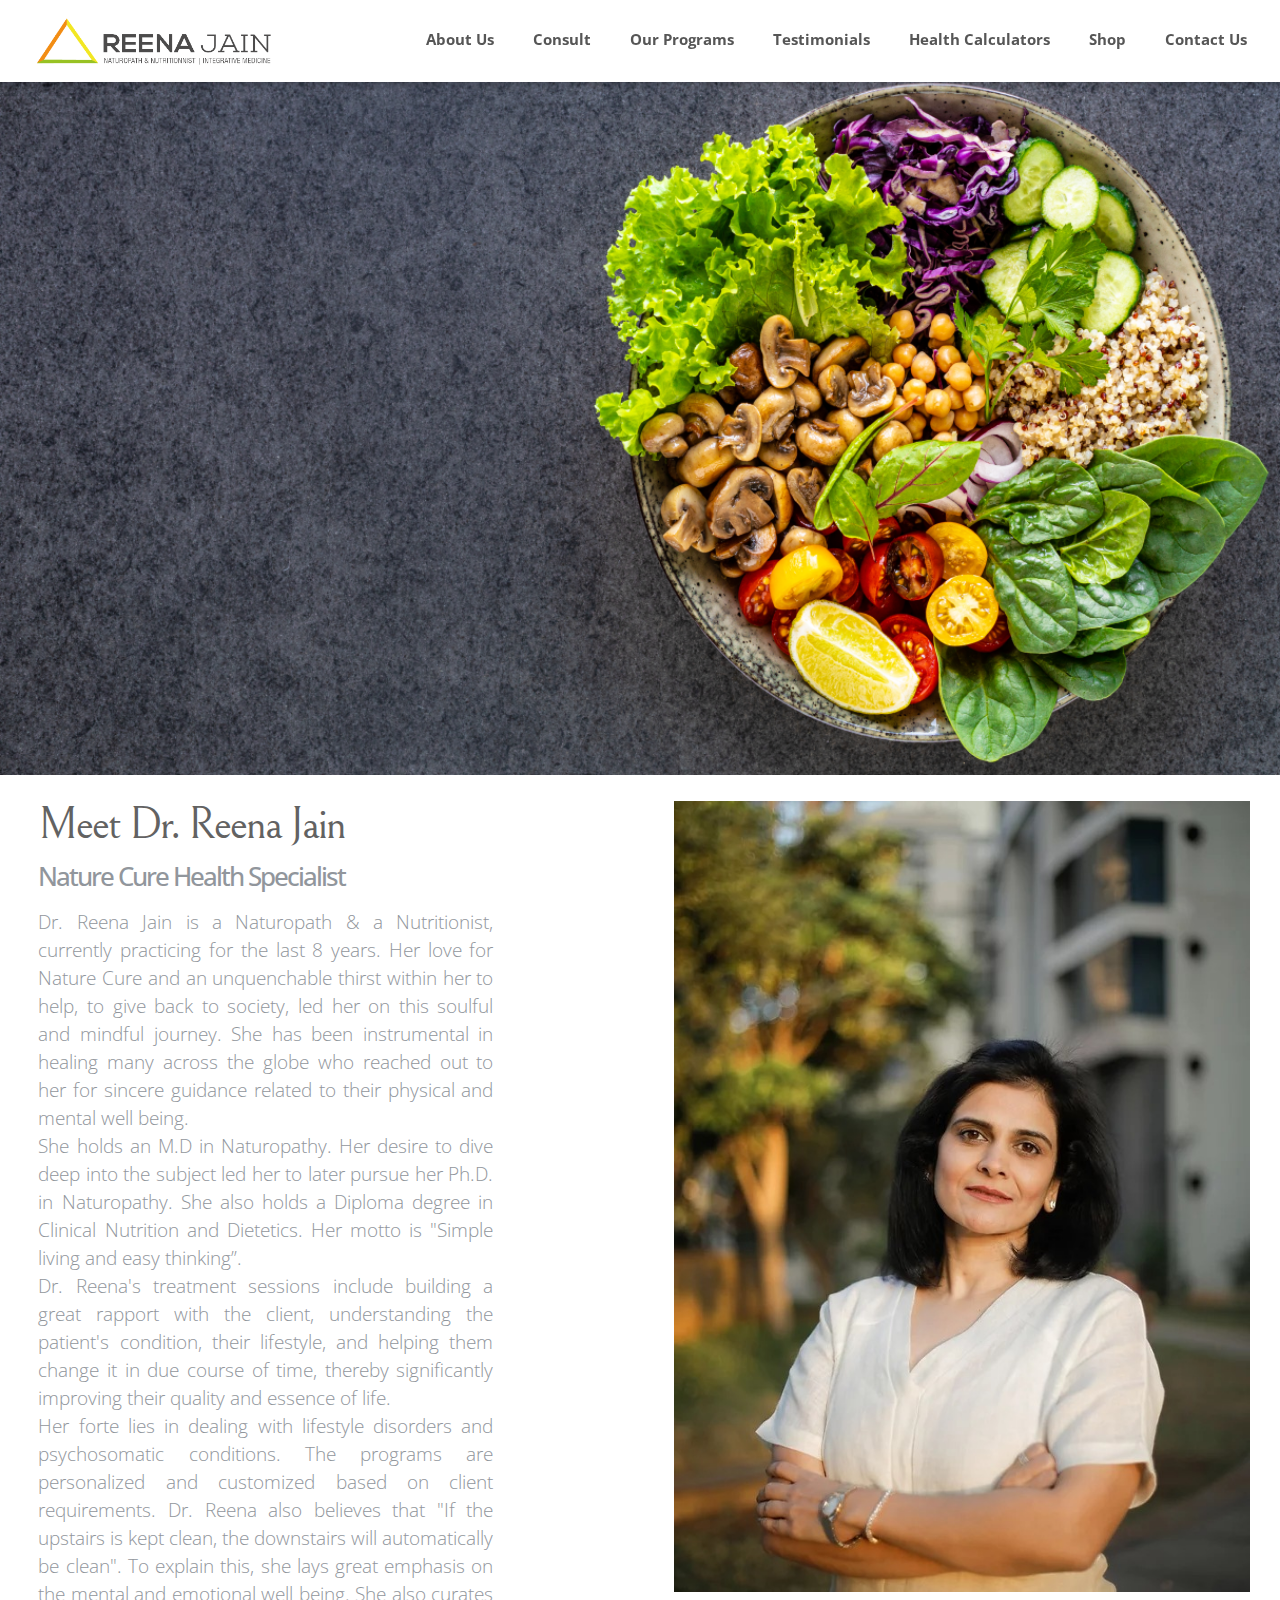
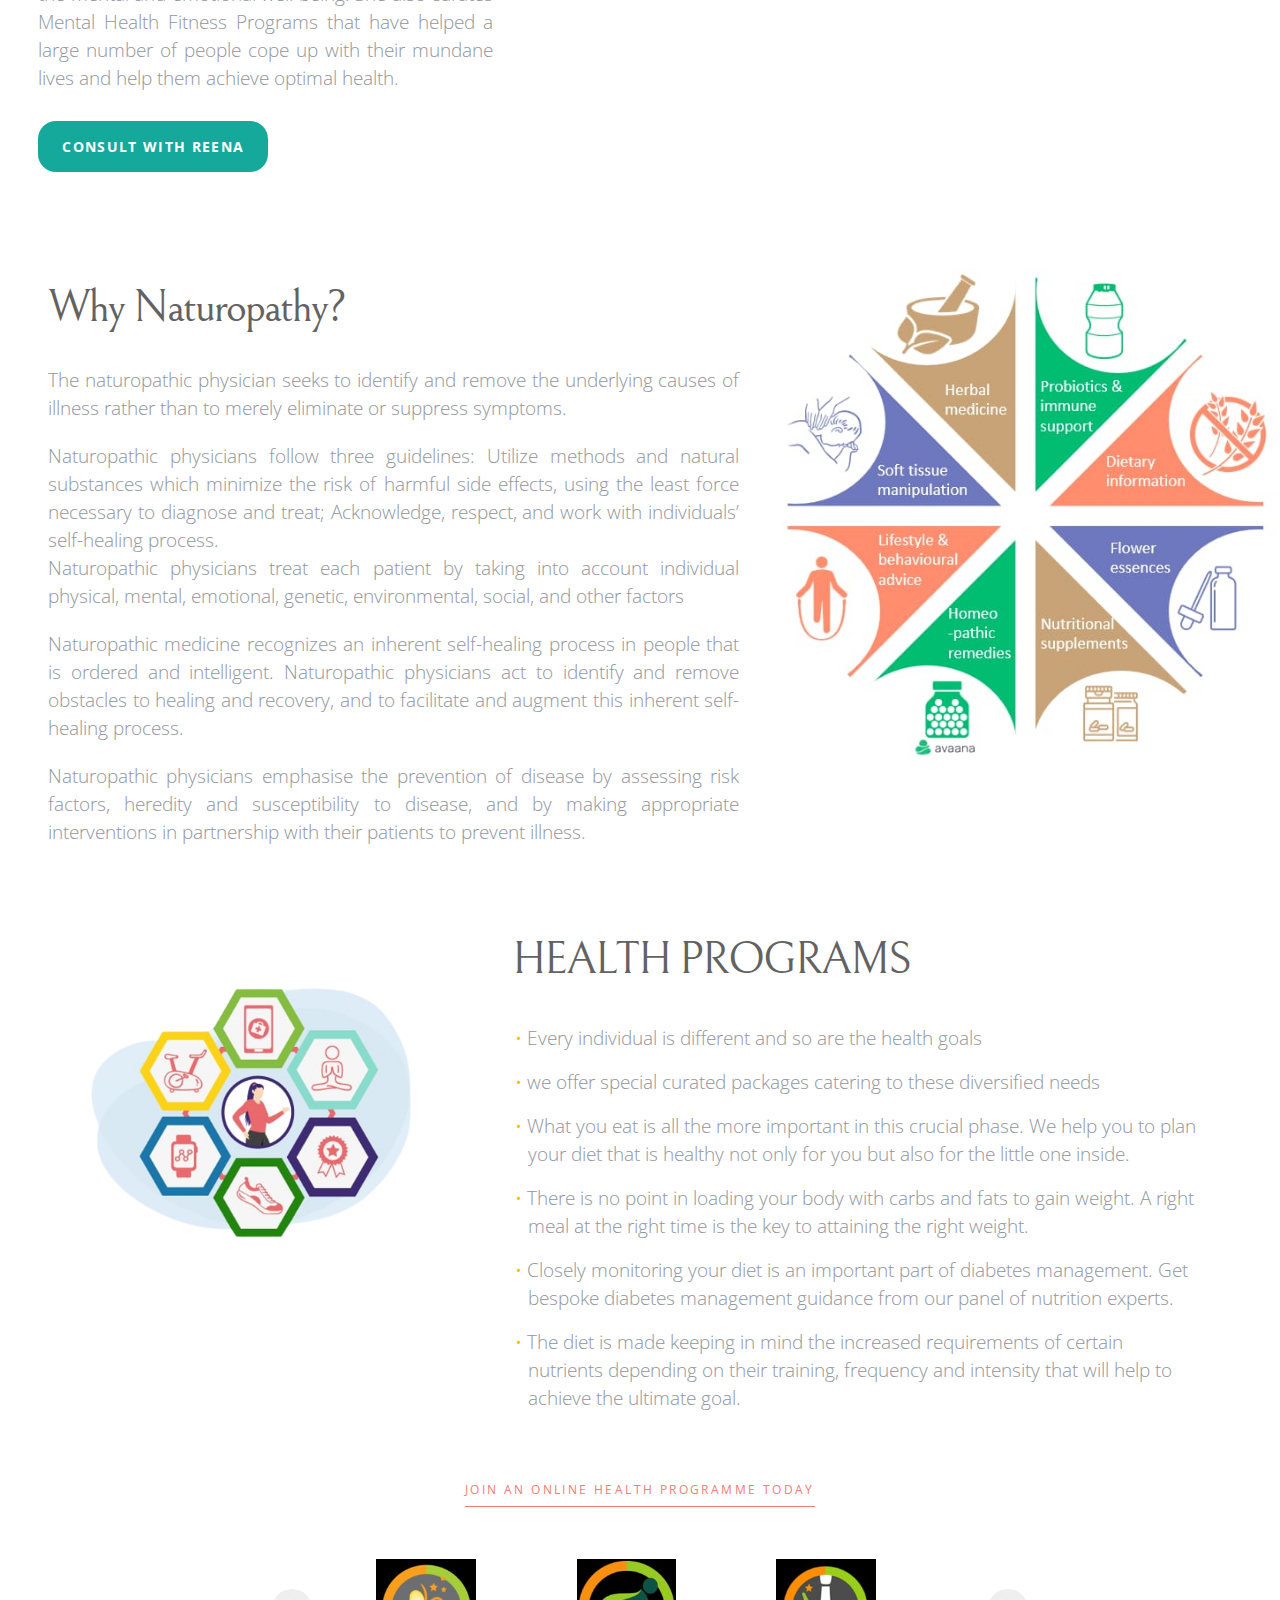
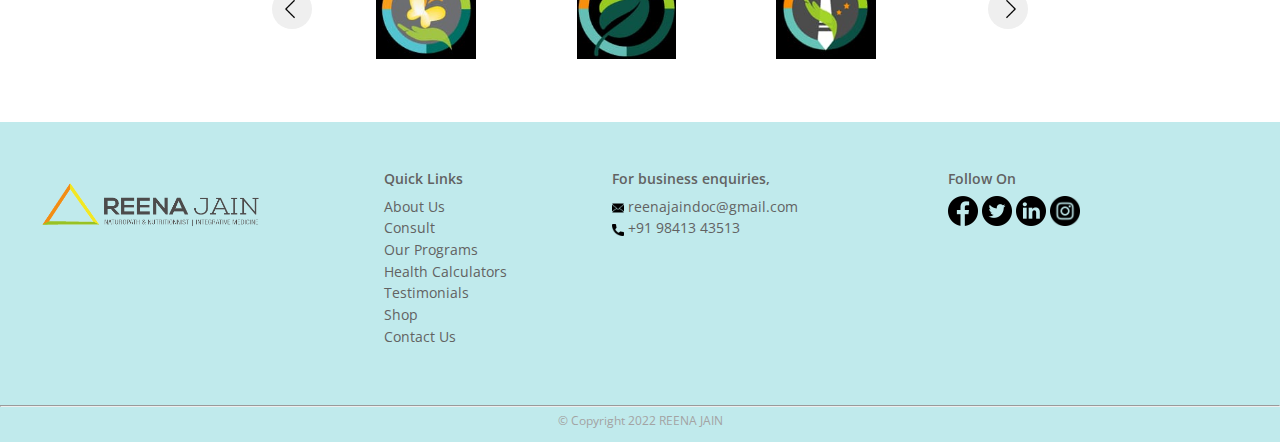
==== commit 4ea5578e: "Add files via upload" ====
--- a/index.html
+++ b/index.html
@@ -48,11 +48,11 @@
               <base href="">
           <div id="slider">
             <figure>
-              <img src="./assets/images/banner3.jpg" alt="">
-              <img src="./assets/images/banner2.jpg" alt="">
-              <img src="./assets/images/banner1.jpg" alt="">
-              <img src="./assets/images/banner5.jpg" alt="">
-              <img src="./assets/images/banner4.jpg" alt="">
+              <img src="./assets/images/banner3.png" alt="">
+              <img src="./assets/images/banner2.png" alt="">
+              <img src="./assets/images/banner1.png" alt="">
+              <img src="./assets/images/banner5.png" alt="">
+              <img src="./assets/images/banner4.png" alt="">
             </figure>
         </div>
   </div>
--- a/assets/css/style.css
+++ b/assets/css/style.css
@@ -103,7 +103,7 @@
     clear: both;
 }
 .footer__leftDiv{
-    width: 20%; 
+    width: 30%; 
     float: left; 
     margin: 0px 0px 0px 0px;
 }    
@@ -118,20 +118,20 @@
 padding-left: 10%;
 }
 .footer__rightDiv{
-    width: 80%; 
+    width: 70%; 
     float: right;
 }
 .footer__quicklinks{
-    width: 20%;
+    width: 25%;
 }
 .footer__register{
     width: 27%;
 }
 .footer__share{
-    width: 26%;
+    width: 37%;
 }
 .footer__contact{
-    width: 25%;
+    width: 30%;
 }
 .myClass{
     display: inline-block;    
--- a/assets/css/responsive.css
+++ b/assets/css/responsive.css
@@ -171,7 +171,7 @@
   -ms-user-select: none; 
   user-select: none; 
 }
-.section3__contain1, .section4__content h1, .section5__content h1, .about__contain1, .weare__content h1, .services__details, .permanent__content1, .contract__content1, .bulk__content1, .process__contain, .whyus__details, .calculator__heading {
+.section3__contain1, .section4__content h1, .section5__content h1, .about__contain1, .weare__content h1, .services__details, .permanent__content1, .contract__content1, .bulk__content1, .process__contain, .whyus__details, .calculator__heading, .video_header {
     font-size: 1.5rem;
     line-height: 1.7rem;
 }
@@ -521,7 +521,7 @@
   -webkit-user-select: none;
   user-select: none;
   float: left;
-  padding-top: 10px;
+  padding-top: 18px;
   padding-left: 10px;
 }
 #menuToggle input
@@ -611,5 +611,114 @@
 .modal-content, .modal-content1, .modal-content2{
     width: 75%;
 }
+.consult_banner__text {
+position: absolute;
+    top: 45%;
+    left: 30%;
+    transform: translate(-50%, -50%);
+    font-size: 16px;
+    font-weight: 400;
+    COLOR: #8e7164;
+    font-family: 'Open Sans', sans-serif;
+}
+.consult_banner__text1 {
+position: absolute;
+    top: 65%;
+    left: 30%;
+    transform: translate(-50%, -50%);
+    font-size: 16px;
+    font-weight: 500;
+    COLOR: #8e7164;
+    font-family: 'Open Sans', sans-serif;
+}
+.consult_banner__button {
+    position: absolute;
+    top: 56%;
+    left: 30%;
+    transform: translate(-50%, -50%);
+    border: none;
+    text-align: center;
+    cursor: pointer;
+    color: #fff;
+    font-size: 13px;
+    outline: none;
+    background-color: #e2aa33;
+    border-radius: 18px;
+    letter-spacing: 0.08313rem;
+    padding: 10px 10px;
+    text-transform: uppercase;
+    font-weight: bold;
+}
+.consult_banner__button1 {
+ position: absolute;
+    top: 75%;
+    left: 30%;
+    transform: translate(-50%, -50%);
+    border: none;
+    text-align: center;
+    cursor: pointer;
+    color: #fff;
+    font-size: 13px;
+    outline: none;
+    background-color: #e2aa33;
+    border-radius: 18px;
+    letter-spacing: 0.08313rem;
+    padding: 10px 10px;
+    text-transform: uppercase;
+    font-weight: bold;
+}
+
+.contactbanner__img {
+    width: 100%;
+    height: 350px;
+}
+.testim .wrap {
+    position: relative;
+    /* width: 100%; */
+    /* max-width: 1020px; */
+    padding: 40px 0px;
+    margin: auto;
+}
+.testim .cont div h2 {
+    color: green;
+    font-size: 16px;
+    margin: 15px 0;
+}
+.testim .cont div p {
+    color: #333;
+    width: 75%;
+    margin: auto;
+    font-size: 14px;
+    color: #91969c;
+    line-height: 20px;
+    font-family: 'Open Sans', sans-serif;
+    font-weight: 200;
+}
+.testim .arrow.left {
+    left: 20px;
+}
+.testim .arrow.right {
+    right: 20px;
+}
+.testim .cont div .img img {
+    display: block;
+    width: 75px;
+    height: 75px;
+    }
+.videoframe {
+    width: 70%;
+    margin: 0 auto;
+}
+video{
+height: 300px;
+width: 300px;
+}
+div#slider figure img {
+   height: 350px;
+}
+.consult__banner__img{
+    height: 350px;
+}
+
 
 }